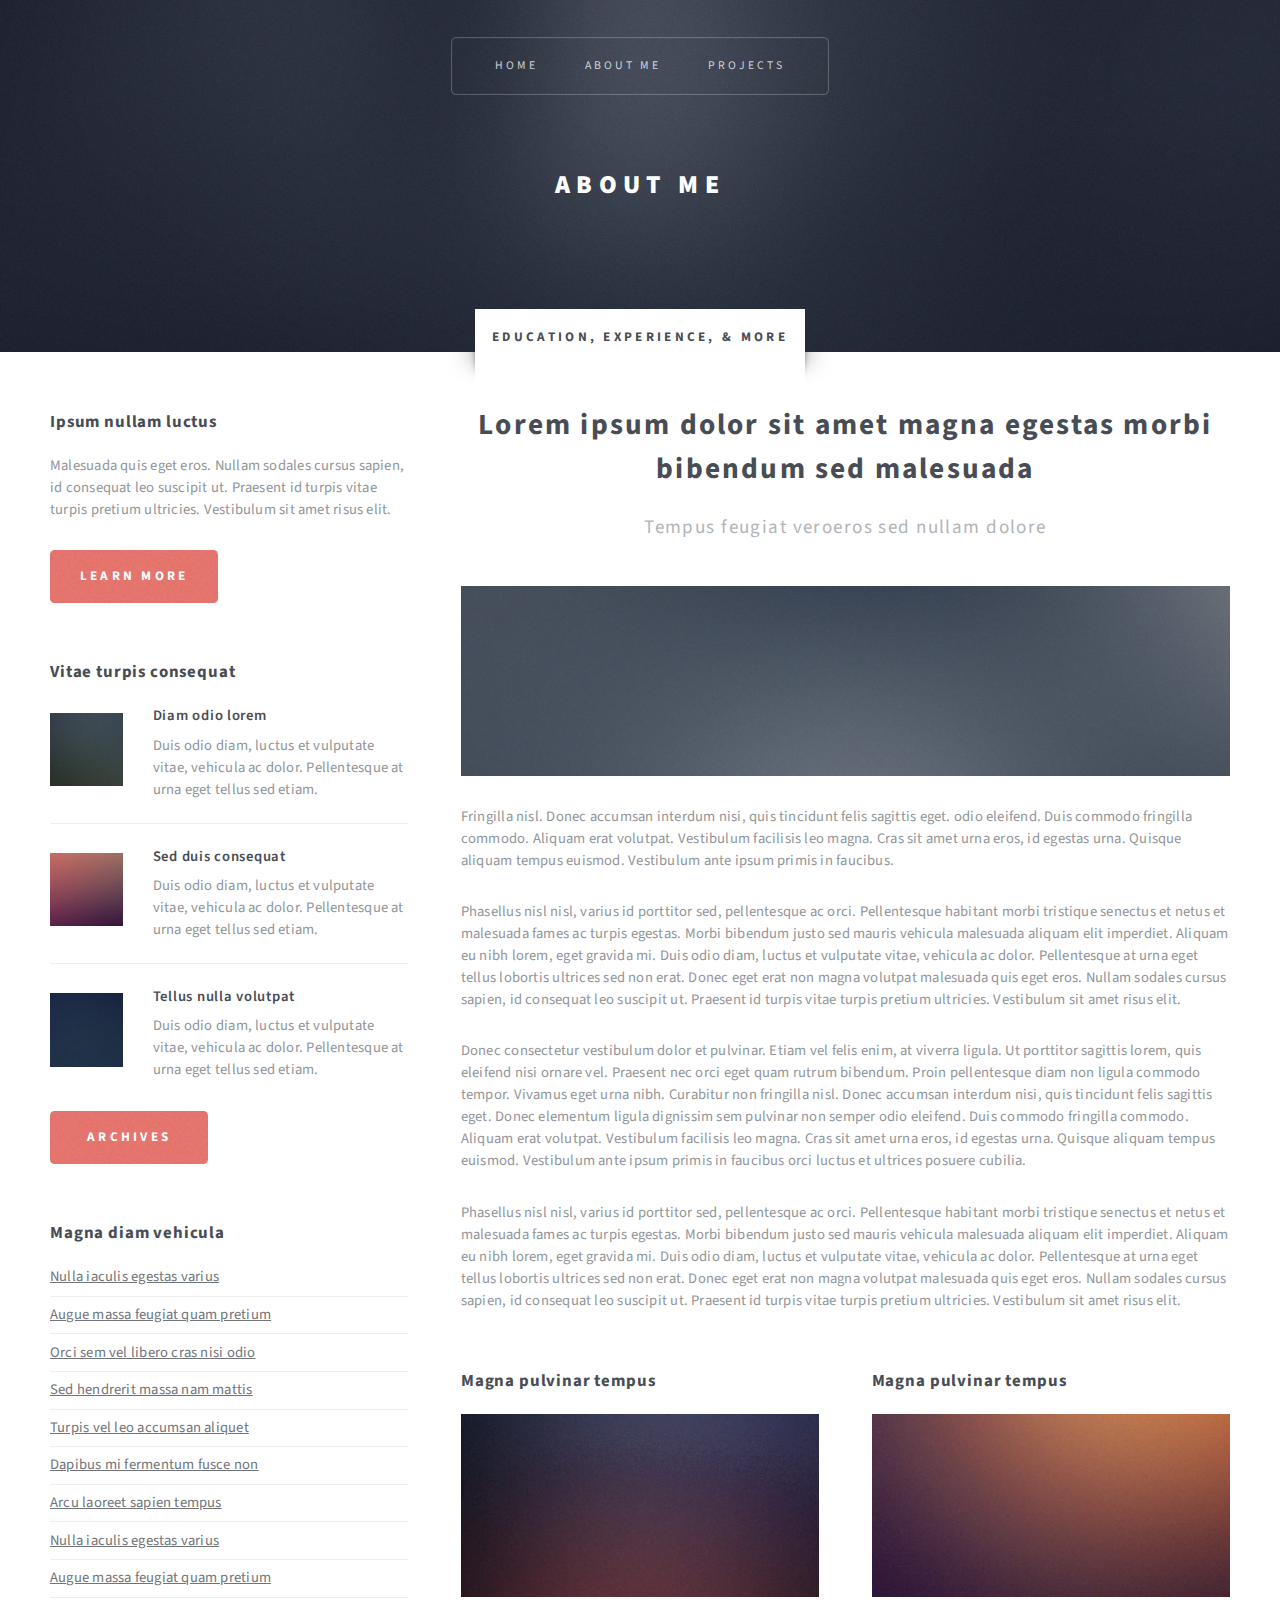
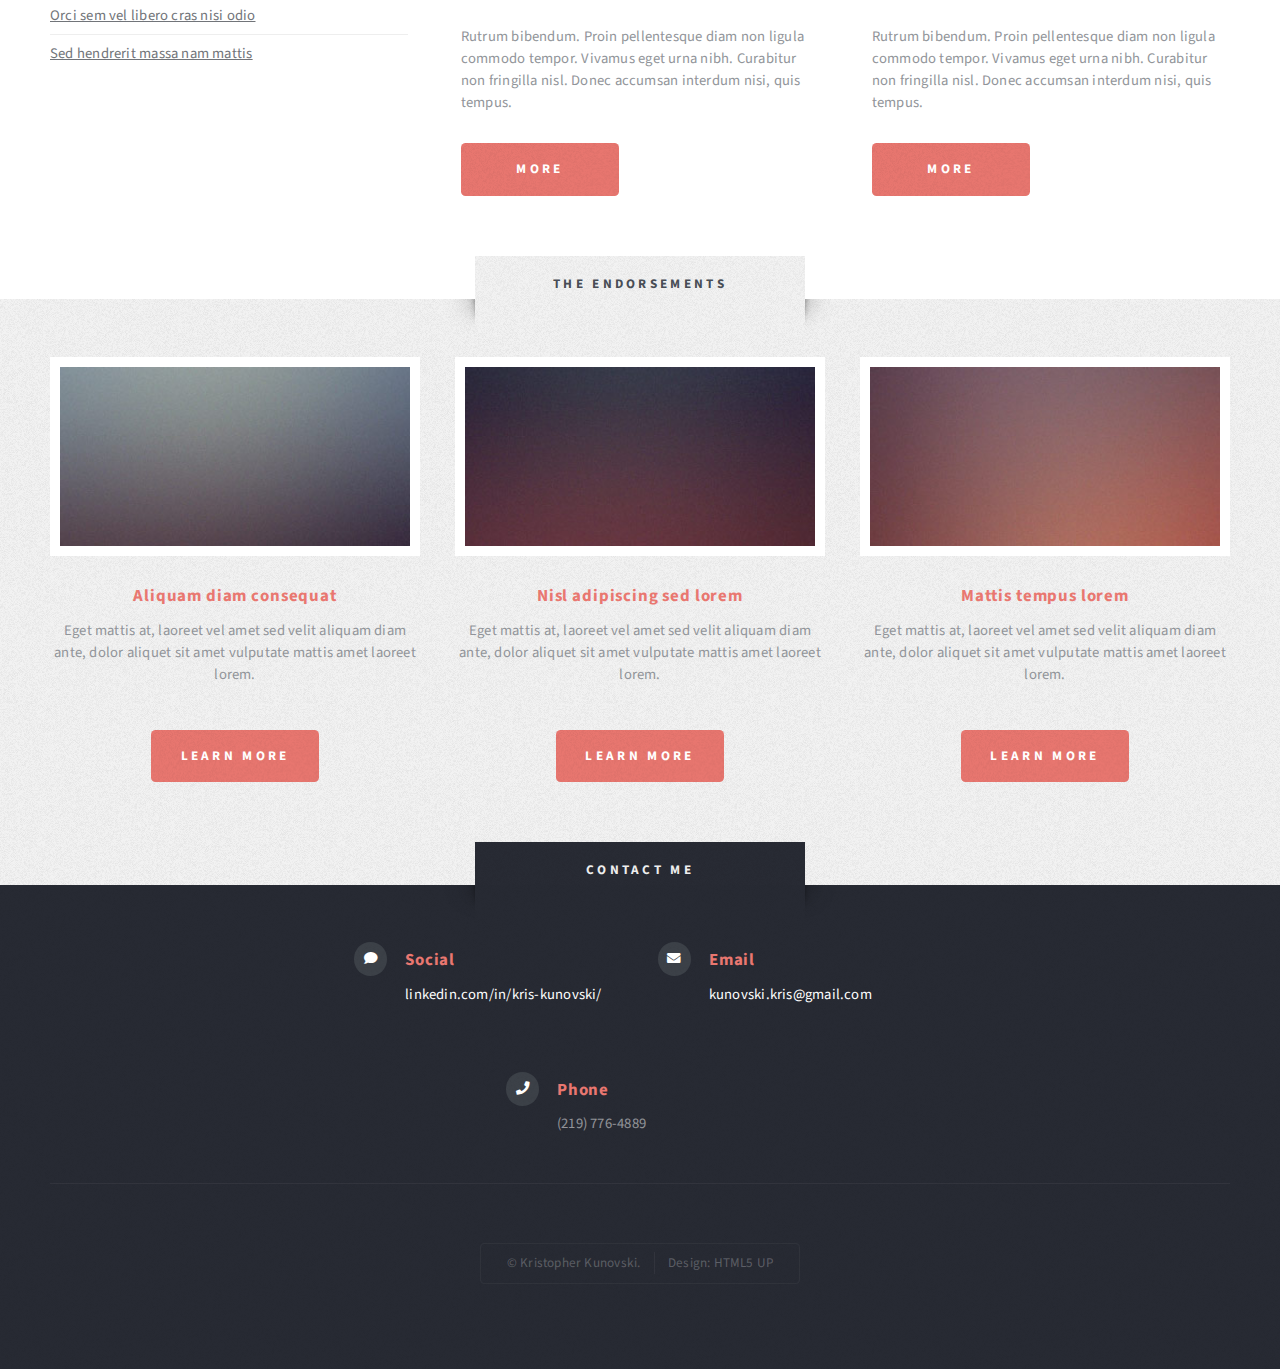
==== about-me.html @ 483a8f1d "Add basic structure" ====
<!DOCTYPE HTML>
<!--
	Escape Velocity by HTML5 UP
	html5up.net | @ajlkn
	Free for personal and commercial use under the CCA 3.0 license (html5up.net/license)
-->
<html>
	<head>
		<title>KSK | Portfolio - About Me</title>
		<meta charset="utf-8" />
		<meta name="viewport" content="width=device-width, initial-scale=1, user-scalable=no" />
		<link rel="stylesheet" href="assets/css/main.css" />
	</head>
	<body class="left-sidebar is-preload">
		<div id="page-wrapper">

			<!-- Header -->
				<section id="header" class="wrapper">

					<!-- Logo -->
						<div id="logo">
							<h1><a href="index.html">About Me</a></h1>
							<p></p>
						</div>

					<!-- Nav -->
					<nav id="nav">
						<ul>
							<li class="current"><a href="index.html">Home</a></li>
							<li><a href="about-me.html">About Me</a></li>
							<li>
								<a href="index.html#projects">Projects</a>
								<ul>
									<li><a href="#">Metaporter</a></li>
									<li><a href="#">Mock Reddit Website</a></li>
									<li><a href="#">Rogue</a></li>
								</ul>
							</li>
						</ul>
					</nav>

				</section>

			<!-- Main -->
				<section id="main" class="wrapper style2">
					<div class="title">Education, Experience, & More</div>
					<div class="container">
						<div class="row gtr-150">
							<div class="col-4 col-12-medium">

								<!-- Sidebar -->
									<div id="sidebar">
										<section class="box">
											<header>
												<h2>Ipsum nullam luctus</h2>
											</header>
											<p>Malesuada quis eget eros. Nullam sodales cursus sapien, id consequat
											leo suscipit ut. Praesent id turpis vitae turpis pretium ultricies. Vestibulum sit
											amet risus elit.</p>
											<a href="#" class="button style1">Learn More</a>
										</section>
										<section class="box">
											<header>
												<h2>Vitae turpis consequat</h2>
											</header>
											<ul class="style2">
												<li>
													<article class="box post-excerpt">
														<a href="#" class="image left"><img src="images/pic08.jpg" alt="" /></a>
														<h3><a href="#">Diam odio lorem</a></h3>
														<p>Duis odio diam, luctus et vulputate vitae, vehicula ac dolor. Pellentesque at urna eget tellus sed etiam.</p>
													</article>
												</li>
												<li>
													<article class="box post-excerpt">
														<a href="#" class="image left"><img src="images/pic09.jpg" alt="" /></a>
														<h3><a href="#">Sed duis consequat</a></h3>
														<p>Duis odio diam, luctus et vulputate vitae, vehicula ac dolor. Pellentesque at urna eget tellus sed etiam.</p>
													</article>
												</li>
												<li>
													<article class="box post-excerpt">
														<a href="#" class="image left"><img src="images/pic10.jpg" alt="" /></a>
														<h3><a href="#">Tellus nulla volutpat</a></h3>
														<p>Duis odio diam, luctus et vulputate vitae, vehicula ac dolor. Pellentesque at urna eget tellus sed etiam.</p>
													</article>
												</li>
											</ul>
											<a href="#" class="button style1">Archives</a>
										</section>
										<section class="box">
											<header>
												<h2>Magna diam vehicula</h2>
											</header>
											<ul class="style3">
												<li><a href="#">Nulla iaculis egestas varius</a></li>
												<li><a href="#">Augue massa feugiat quam pretium</a></li>
												<li><a href="#">Orci sem vel libero cras nisi odio</a></li>
												<li><a href="#">Sed hendrerit massa nam mattis</a></li>
												<li><a href="#">Turpis vel leo accumsan aliquet</a></li>
												<li><a href="#">Dapibus mi fermentum fusce non</a></li>
												<li><a href="#">Arcu laoreet sapien tempus</a></li>
												<li><a href="#">Nulla iaculis egestas varius</a></li>
												<li><a href="#">Augue massa feugiat quam pretium</a></li>
												<li><a href="#">Orci sem vel libero cras nisi odio</a></li>
												<li><a href="#">Sed hendrerit massa nam mattis</a></li>
											</ul>
										</section>
									</div>

							</div>
							<div class="col-8 col-12-medium imp-medium">

								<!-- Content -->
									<div id="content">
										<article class="box post">
											<header class="style1">
												<h2>Lorem ipsum dolor sit amet magna egestas morbi bibendum sed malesuada</h2>
												<p>Tempus feugiat veroeros sed nullam dolore</p>
											</header>
											<a href="#" class="image featured">
												<img src="images/pic01.jpg" alt="" />
											</a>
											<p>Fringilla nisl. Donec accumsan interdum nisi, quis tincidunt felis sagittis eget.
											odio eleifend. Duis commodo fringilla commodo. Aliquam erat volutpat. Vestibulum
											facilisis leo magna. Cras sit amet urna eros, id egestas urna. Quisque aliquam
											tempus euismod. Vestibulum ante ipsum primis in faucibus.</p>
											<p>Phasellus nisl nisl, varius id porttitor sed, pellentesque ac orci. Pellentesque
											habitant morbi tristique senectus et netus et malesuada fames ac turpis egestas. Morbi
											bibendum justo sed mauris vehicula malesuada aliquam elit imperdiet. Aliquam eu nibh
											lorem, eget gravida mi. Duis odio diam, luctus et vulputate vitae, vehicula ac dolor.
											Pellentesque at urna eget tellus lobortis ultrices sed non erat. Donec eget erat non
											magna volutpat malesuada quis eget eros. Nullam sodales cursus sapien, id consequat
											leo suscipit ut. Praesent id turpis vitae turpis pretium ultricies. Vestibulum sit
											amet risus elit.</p>
											<p>Donec consectetur vestibulum dolor et pulvinar. Etiam vel felis enim, at viverra
											ligula. Ut porttitor sagittis lorem, quis eleifend nisi ornare vel. Praesent nec orci
											eget quam rutrum bibendum. Proin pellentesque diam non ligula commodo tempor. Vivamus
											eget urna nibh. Curabitur non fringilla nisl. Donec accumsan interdum nisi, quis
											tincidunt felis sagittis eget. Donec elementum ligula dignissim sem pulvinar non semper
											odio eleifend. Duis commodo fringilla commodo. Aliquam erat volutpat. Vestibulum
											facilisis leo magna. Cras sit amet urna eros, id egestas urna. Quisque aliquam
											tempus euismod. Vestibulum ante ipsum primis in faucibus orci luctus et ultrices
											posuere cubilia.</p>
											<p>Phasellus nisl nisl, varius id porttitor sed, pellentesque ac orci. Pellentesque
											habitant morbi tristique senectus et netus et malesuada fames ac turpis egestas. Morbi
											bibendum justo sed mauris vehicula malesuada aliquam elit imperdiet. Aliquam eu nibh
											lorem, eget gravida mi. Duis odio diam, luctus et vulputate vitae, vehicula ac dolor.
											Pellentesque at urna eget tellus lobortis ultrices sed non erat. Donec eget erat non
											magna volutpat malesuada quis eget eros. Nullam sodales cursus sapien, id consequat
											leo suscipit ut. Praesent id turpis vitae turpis pretium ultricies. Vestibulum sit
											amet risus elit.</p>
										</article>
										<div class="row gtr-150">
											<div class="col-6 col-12-small">
												<section class="box">
													<header>
														<h2>Magna pulvinar tempus</h2>
													</header>
													<a href="#" class="image featured"><img src="images/pic05.jpg" alt="" /></a>
													<p>Rutrum bibendum. Proin pellentesque diam non ligula commodo tempor. Vivamus
													eget urna nibh. Curabitur non fringilla nisl. Donec accumsan interdum nisi, quis
													tempus.</p>
													<a href="#" class="button style1">More</a>
												</section>
											</div>
											<div class="col-6 col-12-small">
												<section class="box">
													<header>
														<h2>Magna pulvinar tempus</h2>
													</header>
													<a href="#" class="image featured"><img src="images/pic06.jpg" alt="" /></a>
													<p>Rutrum bibendum. Proin pellentesque diam non ligula commodo tempor. Vivamus
													eget urna nibh. Curabitur non fringilla nisl. Donec accumsan interdum nisi, quis
													tempus.</p>
													<a href="#" class="button style1">More</a>
												</section>
											</div>
										</div>
									</div>

							</div>
						</div>
					</div>
				</section>

			<!-- Highlights -->
				<section id="highlights" class="wrapper style3">
					<div class="title">The Endorsements</div>
					<div class="container">
						<div class="row aln-center">
							<div class="col-4 col-12-medium">
								<section class="highlight">
									<a href="#" class="image featured"><img src="images/pic02.jpg" alt="" /></a>
									<h3><a href="#">Aliquam diam consequat</a></h3>
									<p>Eget mattis at, laoreet vel amet sed velit aliquam diam ante, dolor aliquet sit amet vulputate mattis amet laoreet lorem.</p>
									<ul class="actions">
										<li><a href="#" class="button style1">Learn More</a></li>
									</ul>
								</section>
							</div>
							<div class="col-4 col-12-medium">
								<section class="highlight">
									<a href="#" class="image featured"><img src="images/pic03.jpg" alt="" /></a>
									<h3><a href="#">Nisl adipiscing sed lorem</a></h3>
									<p>Eget mattis at, laoreet vel amet sed velit aliquam diam ante, dolor aliquet sit amet vulputate mattis amet laoreet lorem.</p>
									<ul class="actions">
										<li><a href="#" class="button style1">Learn More</a></li>
									</ul>
								</section>
							</div>
							<div class="col-4 col-12-medium">
								<section class="highlight">
									<a href="#" class="image featured"><img src="images/pic04.jpg" alt="" /></a>
									<h3><a href="#">Mattis tempus lorem</a></h3>
									<p>Eget mattis at, laoreet vel amet sed velit aliquam diam ante, dolor aliquet sit amet vulputate mattis amet laoreet lorem.</p>
									<ul class="actions">
										<li><a href="#" class="button style1">Learn More</a></li>
									</ul>
								</section>
							</div>
						</div>
					</div>
				</section>

			<!-- Footer -->
			<section id="footer" class="wrapper">
				<div class="title">Contact Me</div>
				<div class="container">
					<div class="row" style="justify-content:center;">
						<div class="col-6 col-12-medium">

							<!-- Contact -->
							<section class="feature-list small">
								<div class="row" style="justify-content:center;">
									<div class="col-6 col-12-small">
										<section>
											<h3 class="icon solid fa-comment">Social</h3>
											<p>
												<a href="https://www.linkedin.com/in/kris-kunovski/">linkedin.com/in/kris-kunovski/</a><br />
											</p>
										</section>
									</div>
									<div class="col-6 col-12-small">
										<section style="left-margin:auto;right-margin:auto;">
											<h3 class="icon solid fa-envelope">Email</h3>
											<p>
												<a href="mailto:kunovski.kris@gmail.com">kunovski.kris@gmail.com</a>
											</p>
										</section>
									</div>
									<div class="col-6 col-12-small">
										<section>
											<h3 class="icon solid fa-phone">Phone</h3>
											<p>
												(219) 776-4889
											</p>
										</section>
									</div>
								</div>
							</section>

						</div>
					</div>
					<div id="copyright">
						<ul>
							<li>&copy; Kristopher Kunovski.</li><li>Design: <a href="http://html5up.net">HTML5 UP</a></li>
						</ul>
					</div>
				</div>
			</section>

		</div>

		<!-- Scripts -->
			<script src="assets/js/jquery.min.js"></script>
			<script src="assets/js/jquery.dropotron.min.js"></script>
			<script src="assets/js/browser.min.js"></script>
			<script src="assets/js/breakpoints.min.js"></script>
			<script src="assets/js/util.js"></script>
			<script src="assets/js/main.js"></script>

	</body>
</html>
---- assets/css/main.css ----
@import url("fontawesome-all.min.css");
@import url("https://fonts.googleapis.com/css?family=Source+Sans+Pro:400,400italic,700,900");

/*
	Escape Velocity by HTML5 UP
	html5up.net | @ajlkn
	Free for personal and commercial use under the CCA 3.0 license (html5up.net/license)
*/

html, body, div, span, applet, object,
iframe, h1, h2, h3, h4, h5, h6, p, blockquote,
pre, a, abbr, acronym, address, big, cite,
code, del, dfn, em, img, ins, kbd, q, s, samp,
small, strike, strong, sub, sup, tt, var, b,
u, i, center, dl, dt, dd, ol, ul, li, fieldset,
form, label, legend, table, caption, tbody,
tfoot, thead, tr, th, td, article, aside,
canvas, details, embed, figure, figcaption,
footer, header, hgroup, menu, nav, output, ruby,
section, summary, time, mark, audio, video {
	margin: 0;
	padding: 0;
	border: 0;
	font-size: 100%;
	font: inherit;
	vertical-align: baseline;}

article, aside, details, figcaption, figure,
footer, header, hgroup, menu, nav, section {
	display: block;}

body {
	line-height: 1;
}

ol, ul {
	list-style: none;
}

blockquote, q {
	quotes: none;
}

	blockquote:before, blockquote:after, q:before, q:after {
		content: '';
		content: none;
	}

table {
	border-collapse: collapse;
	border-spacing: 0;
}

body {
	-webkit-text-size-adjust: none;
}

mark {
	background-color: transparent;
	color: inherit;
}

input::-moz-focus-inner {
	border: 0;
	padding: 0;
}

input, select, textarea {
	-moz-appearance: none;
	-webkit-appearance: none;
	-ms-appearance: none;
	appearance: none;
}

/* Basic */

	@-ms-viewport {
		width: device-width;
	}

	html {
		box-sizing: border-box;
	}

	*, *:before, *:after {
		box-sizing: inherit;
	}

	body.is-preload *, body.is-preload *:before, body.is-preload *:after {
		-moz-animation: none !important;
		-webkit-animation: none !important;
		-ms-animation: none !important;
		animation: none !important;
		-moz-transition: none !important;
		-webkit-transition: none !important;
		-ms-transition: none !important;
		transition: none !important;
	}

	body, input, textarea, select {
		font-family: 'Source Sans Pro', sans-serif;
		font-weight: 400;
		color: #919499;
		font-size: 14pt;
		line-height: 1.75em;
		letter-spacing: 0.025em;
	}

	h1, h2, h3, h4, h5, h6 {
		font-weight: 700;
		color: #484d55;
	}

		h1 a, h2 a, h3 a, h4 a, h5 a, h6 a {
			color: inherit;
			text-decoration: none;
		}

	a {
		-moz-transition: color .25s ease-in-out;
		-webkit-transition: color .25s ease-in-out;
		-ms-transition: color .25s ease-in-out;
		transition: color .25s ease-in-out;
		text-decoration: underline;
		color: #717479;
	}

		a:hover {
			text-decoration: none;
		}

	strong, b {
		font-weight: 700;
		color: #484d55;
	}

	blockquote {
		border-left: solid 0.5em #ddd;
		padding: 1em 0 1em 2em;
		font-style: italic;
	}

	em, i {
		font-style: italic;
	}

	hr {
		border: 0;
		border-top: solid 1px #ddd;
		margin: 2em 0 2em 0;
	}

	sub {
		position: relative;
		top: 0.5em;
		font-size: 0.8em;
	}

	sup {
		position: relative;
		top: -0.5em;
		font-size: 0.8em;
	}

	.nobr {
		white-space: nowrap;
	}

	br.clear {
		clear: both;
	}

	p, ul, ol, dl, table, blockquote, form {
		margin-bottom: 2em;
	}

/* Container */

	.container {
		margin: 0 auto;
		max-width: 100%;
		width: 68em;
	}

		@media screen and (max-width: 1680px) {

			.container {
				width: 70em;
			}

		}

		@media screen and (max-width: 1280px) {

			.container {
				width: calc(100% - 100px);
			}

		}

		@media screen and (max-width: 980px) {

			.container {
				width: calc(100% - 100px);
			}

		}

		@media screen and (max-width: 736px) {

			.container {
				width: calc(100% - 40px);
			}

		}

/* Row */

	.row {
		display: flex;
		flex-wrap: wrap;
		box-sizing: border-box;
		align-items: stretch;
	}

		.row > * {
			box-sizing: border-box;
		}

		.row.gtr-uniform > * > :last-child {
			margin-bottom: 0;
		}

		.row.aln-left {
			justify-content: flex-start;
		}

		.row.aln-center {
			justify-content: center;
		}

		.row.aln-right {
			justify-content: flex-end;
		}

		.row.aln-top {
			align-items: flex-start;
		}

		.row.aln-middle {
			align-items: center;
		}

		.row.aln-bottom {
			align-items: flex-end;
		}

		.row > .imp {
			order: -1;
		}

		.row > .col-1 {
			width: 8.33333%;
		}

		.row > .off-1 {
			margin-left: 8.33333%;
		}

		.row > .col-2 {
			width: 16.66667%;
		}

		.row > .off-2 {
			margin-left: 16.66667%;
		}

		.row > .col-3 {
			width: 25%;
		}

		.row > .off-3 {
			margin-left: 25%;
		}

		.row > .col-4 {
			width: 33.33333%;
		}

		.row > .off-4 {
			margin-left: 33.33333%;
		}

		.row > .col-5 {
			width: 41.66667%;
		}

		.row > .off-5 {
			margin-left: 41.66667%;
		}

		.row > .col-6 {
			width: 50%;
		}

		.row > .off-6 {
			margin-left: 50%;
		}

		.row > .col-7 {
			width: 58.33333%;
		}

		.row > .off-7 {
			margin-left: 58.33333%;
		}

		.row > .col-8 {
			width: 66.66667%;
		}

		.row > .off-8 {
			margin-left: 66.66667%;
		}

		.row > .col-9 {
			width: 75%;
		}

		.row > .off-9 {
			margin-left: 75%;
		}

		.row > .col-10 {
			width: 83.33333%;
		}

		.row > .off-10 {
			margin-left: 83.33333%;
		}

		.row > .col-11 {
			width: 91.66667%;
		}

		.row > .off-11 {
			margin-left: 91.66667%;
		}

		.row > .col-12 {
			width: 100%;
		}

		.row > .off-12 {
			margin-left: 100%;
		}

		.row.gtr-0 {
			margin-top: 0px;
			margin-left: 0px;
		}

			.row.gtr-0 > * {
				padding: 0px 0 0 0px;
			}

			.row.gtr-0.gtr-uniform {
				margin-top: 0px;
			}

				.row.gtr-0.gtr-uniform > * {
					padding-top: 0px;
				}

		.row.gtr-25 {
			margin-top: -12.5px;
			margin-left: -12.5px;
		}

			.row.gtr-25 > * {
				padding: 12.5px 0 0 12.5px;
			}

			.row.gtr-25.gtr-uniform {
				margin-top: -12.5px;
			}

				.row.gtr-25.gtr-uniform > * {
					padding-top: 12.5px;
				}

		.row.gtr-50 {
			margin-top: -25px;
			margin-left: -25px;
		}

			.row.gtr-50 > * {
				padding: 25px 0 0 25px;
			}

			.row.gtr-50.gtr-uniform {
				margin-top: -25px;
			}

				.row.gtr-50.gtr-uniform > * {
					padding-top: 25px;
				}

		.row {
			margin-top: -50px;
			margin-left: -50px;
		}

			.row > * {
				padding: 50px 0 0 50px;
			}

			.row.gtr-uniform {
				margin-top: -50px;
			}

				.row.gtr-uniform > * {
					padding-top: 50px;
				}

		.row.gtr-150 {
			margin-top: -75px;
			margin-left: -75px;
		}

			.row.gtr-150 > * {
				padding: 75px 0 0 75px;
			}

			.row.gtr-150.gtr-uniform {
				margin-top: -75px;
			}

				.row.gtr-150.gtr-uniform > * {
					padding-top: 75px;
				}

		.row.gtr-200 {
			margin-top: -100px;
			margin-left: -100px;
		}

			.row.gtr-200 > * {
				padding: 100px 0 0 100px;
			}

			.row.gtr-200.gtr-uniform {
				margin-top: -100px;
			}

				.row.gtr-200.gtr-uniform > * {
					padding-top: 100px;
				}

		@media screen and (max-width: 1680px) {

			.row {
				display: flex;
				flex-wrap: wrap;
				box-sizing: border-box;
				align-items: stretch;
			}

				.row > * {
					box-sizing: border-box;
				}

				.row.gtr-uniform > * > :last-child {
					margin-bottom: 0;
				}

				.row.aln-left {
					justify-content: flex-start;
				}

				.row.aln-center {
					justify-content: center;
				}

				.row.aln-right {
					justify-content: flex-end;
				}

				.row.aln-top {
					align-items: flex-start;
				}

				.row.aln-middle {
					align-items: center;
				}

				.row.aln-bottom {
					align-items: flex-end;
				}

				.row > .imp-xlarge {
					order: -1;
				}

				.row > .col-1-xlarge {
					width: 8.33333%;
				}

				.row > .off-1-xlarge {
					margin-left: 8.33333%;
				}

				.row > .col-2-xlarge {
					width: 16.66667%;
				}

				.row > .off-2-xlarge {
					margin-left: 16.66667%;
				}

				.row > .col-3-xlarge {
					width: 25%;
				}

				.row > .off-3-xlarge {
					margin-left: 25%;
				}

				.row > .col-4-xlarge {
					width: 33.33333%;
				}

				.row > .off-4-xlarge {
					margin-left: 33.33333%;
				}

				.row > .col-5-xlarge {
					width: 41.66667%;
				}

				.row > .off-5-xlarge {
					margin-left: 41.66667%;
				}

				.row > .col-6-xlarge {
					width: 50%;
				}

				.row > .off-6-xlarge {
					margin-left: 50%;
				}

				.row > .col-7-xlarge {
					width: 58.33333%;
				}

				.row > .off-7-xlarge {
					margin-left: 58.33333%;
				}

				.row > .col-8-xlarge {
					width: 66.66667%;
				}

				.row > .off-8-xlarge {
					margin-left: 66.66667%;
				}

				.row > .col-9-xlarge {
					width: 75%;
				}

				.row > .off-9-xlarge {
					margin-left: 75%;
				}

				.row > .col-10-xlarge {
					width: 83.33333%;
				}

				.row > .off-10-xlarge {
					margin-left: 83.33333%;
				}

				.row > .col-11-xlarge {
					width: 91.66667%;
				}

				.row > .off-11-xlarge {
					margin-left: 91.66667%;
				}

				.row > .col-12-xlarge {
					width: 100%;
				}

				.row > .off-12-xlarge {
					margin-left: 100%;
				}

				.row.gtr-0 {
					margin-top: 0px;
					margin-left: 0px;
				}

					.row.gtr-0 > * {
						padding: 0px 0 0 0px;
					}

					.row.gtr-0.gtr-uniform {
						margin-top: 0px;
					}

						.row.gtr-0.gtr-uniform > * {
							padding-top: 0px;
						}

				.row.gtr-25 {
					margin-top: -12.5px;
					margin-left: -12.5px;
				}

					.row.gtr-25 > * {
						padding: 12.5px 0 0 12.5px;
					}

					.row.gtr-25.gtr-uniform {
						margin-top: -12.5px;
					}

						.row.gtr-25.gtr-uniform > * {
							padding-top: 12.5px;
						}

				.row.gtr-50 {
					margin-top: -25px;
					margin-left: -25px;
				}

					.row.gtr-50 > * {
						padding: 25px 0 0 25px;
					}

					.row.gtr-50.gtr-uniform {
						margin-top: -25px;
					}

						.row.gtr-50.gtr-uniform > * {
							padding-top: 25px;
						}

				.row {
					margin-top: -50px;
					margin-left: -50px;
				}

					.row > * {
						padding: 50px 0 0 50px;
					}

					.row.gtr-uniform {
						margin-top: -50px;
					}

						.row.gtr-uniform > * {
							padding-top: 50px;
						}

				.row.gtr-150 {
					margin-top: -75px;
					margin-left: -75px;
				}

					.row.gtr-150 > * {
						padding: 75px 0 0 75px;
					}

					.row.gtr-150.gtr-uniform {
						margin-top: -75px;
					}

						.row.gtr-150.gtr-uniform > * {
							padding-top: 75px;
						}

				.row.gtr-200 {
					margin-top: -100px;
					margin-left: -100px;
				}

					.row.gtr-200 > * {
						padding: 100px 0 0 100px;
					}

					.row.gtr-200.gtr-uniform {
						margin-top: -100px;
					}

						.row.gtr-200.gtr-uniform > * {
							padding-top: 100px;
						}

		}

		@media screen and (max-width: 1280px) {

			.row {
				display: flex;
				flex-wrap: wrap;
				box-sizing: border-box;
				align-items: stretch;
			}

				.row > * {
					box-sizing: border-box;
				}

				.row.gtr-uniform > * > :last-child {
					margin-bottom: 0;
				}

				.row.aln-left {
					justify-content: flex-start;
				}

				.row.aln-center {
					justify-content: center;
				}

				.row.aln-right {
					justify-content: flex-end;
				}

				.row.aln-top {
					align-items: flex-start;
				}

				.row.aln-middle {
					align-items: center;
				}

				.row.aln-bottom {
					align-items: flex-end;
				}

				.row > .imp-large {
					order: -1;
				}

				.row > .col-1-large {
					width: 8.33333%;
				}

				.row > .off-1-large {
					margin-left: 8.33333%;
				}

				.row > .col-2-large {
					width: 16.66667%;
				}

				.row > .off-2-large {
					margin-left: 16.66667%;
				}

				.row > .col-3-large {
					width: 25%;
				}

				.row > .off-3-large {
					margin-left: 25%;
				}

				.row > .col-4-large {
					width: 33.33333%;
				}

				.row > .off-4-large {
					margin-left: 33.33333%;
				}

				.row > .col-5-large {
					width: 41.66667%;
				}

				.row > .off-5-large {
					margin-left: 41.66667%;
				}

				.row > .col-6-large {
					width: 50%;
				}

				.row > .off-6-large {
					margin-left: 50%;
				}

				.row > .col-7-large {
					width: 58.33333%;
				}

				.row > .off-7-large {
					margin-left: 58.33333%;
				}

				.row > .col-8-large {
					width: 66.66667%;
				}

				.row > .off-8-large {
					margin-left: 66.66667%;
				}

				.row > .col-9-large {
					width: 75%;
				}

				.row > .off-9-large {
					margin-left: 75%;
				}

				.row > .col-10-large {
					width: 83.33333%;
				}

				.row > .off-10-large {
					margin-left: 83.33333%;
				}

				.row > .col-11-large {
					width: 91.66667%;
				}

				.row > .off-11-large {
					margin-left: 91.66667%;
				}

				.row > .col-12-large {
					width: 100%;
				}

				.row > .off-12-large {
					margin-left: 100%;
				}

				.row.gtr-0 {
					margin-top: 0px;
					margin-left: 0px;
				}

					.row.gtr-0 > * {
						padding: 0px 0 0 0px;
					}

					.row.gtr-0.gtr-uniform {
						margin-top: 0px;
					}

						.row.gtr-0.gtr-uniform > * {
							padding-top: 0px;
						}

				.row.gtr-25 {
					margin-top: -8.75px;
					margin-left: -8.75px;
				}

					.row.gtr-25 > * {
						padding: 8.75px 0 0 8.75px;
					}

					.row.gtr-25.gtr-uniform {
						margin-top: -8.75px;
					}

						.row.gtr-25.gtr-uniform > * {
							padding-top: 8.75px;
						}

				.row.gtr-50 {
					margin-top: -17.5px;
					margin-left: -17.5px;
				}

					.row.gtr-50 > * {
						padding: 17.5px 0 0 17.5px;
					}

					.row.gtr-50.gtr-uniform {
						margin-top: -17.5px;
					}

						.row.gtr-50.gtr-uniform > * {
							padding-top: 17.5px;
						}

				.row {
					margin-top: -35px;
					margin-left: -35px;
				}

					.row > * {
						padding: 35px 0 0 35px;
					}

					.row.gtr-uniform {
						margin-top: -35px;
					}

						.row.gtr-uniform > * {
							padding-top: 35px;
						}

				.row.gtr-150 {
					margin-top: -52.5px;
					margin-left: -52.5px;
				}

					.row.gtr-150 > * {
						padding: 52.5px 0 0 52.5px;
					}

					.row.gtr-150.gtr-uniform {
						margin-top: -52.5px;
					}

						.row.gtr-150.gtr-uniform > * {
							padding-top: 52.5px;
						}

				.row.gtr-200 {
					margin-top: -70px;
					margin-left: -70px;
				}

					.row.gtr-200 > * {
						padding: 70px 0 0 70px;
					}

					.row.gtr-200.gtr-uniform {
						margin-top: -70px;
					}

						.row.gtr-200.gtr-uniform > * {
							padding-top: 70px;
						}

		}

		@media screen and (max-width: 980px) {

			.row {
				display: flex;
				flex-wrap: wrap;
				box-sizing: border-box;
				align-items: stretch;
			}

				.row > * {
					box-sizing: border-box;
				}

				.row.gtr-uniform > * > :last-child {
					margin-bottom: 0;
				}

				.row.aln-left {
					justify-content: flex-start;
				}

				.row.aln-center {
					justify-content: center;
				}

				.row.aln-right {
					justify-content: flex-end;
				}

				.row.aln-top {
					align-items: flex-start;
				}

				.row.aln-middle {
					align-items: center;
				}

				.row.aln-bottom {
					align-items: flex-end;
				}

				.row > .imp-medium {
					order: -1;
				}

				.row > .col-1-medium {
					width: 8.33333%;
				}

				.row > .off-1-medium {
					margin-left: 8.33333%;
				}

				.row > .col-2-medium {
					width: 16.66667%;
				}

				.row > .off-2-medium {
					margin-left: 16.66667%;
				}

				.row > .col-3-medium {
					width: 25%;
				}

				.row > .off-3-medium {
					margin-left: 25%;
				}

				.row > .col-4-medium {
					width: 33.33333%;
				}

				.row > .off-4-medium {
					margin-left: 33.33333%;
				}

				.row > .col-5-medium {
					width: 41.66667%;
				}

				.row > .off-5-medium {
					margin-left: 41.66667%;
				}

				.row > .col-6-medium {
					width: 50%;
				}

				.row > .off-6-medium {
					margin-left: 50%;
				}

				.row > .col-7-medium {
					width: 58.33333%;
				}

				.row > .off-7-medium {
					margin-left: 58.33333%;
				}

				.row > .col-8-medium {
					width: 66.66667%;
				}

				.row > .off-8-medium {
					margin-left: 66.66667%;
				}

				.row > .col-9-medium {
					width: 75%;
				}

				.row > .off-9-medium {
					margin-left: 75%;
				}

				.row > .col-10-medium {
					width: 83.33333%;
				}

				.row > .off-10-medium {
					margin-left: 83.33333%;
				}

				.row > .col-11-medium {
					width: 91.66667%;
				}

				.row > .off-11-medium {
					margin-left: 91.66667%;
				}

				.row > .col-12-medium {
					width: 100%;
				}

				.row > .off-12-medium {
					margin-left: 100%;
				}

				.row.gtr-0 {
					margin-top: 0px;
					margin-left: 0px;
				}

					.row.gtr-0 > * {
						padding: 0px 0 0 0px;
					}

					.row.gtr-0.gtr-uniform {
						margin-top: 0px;
					}

						.row.gtr-0.gtr-uniform > * {
							padding-top: 0px;
						}

				.row.gtr-25 {
					margin-top: -12.5px;
					margin-left: -12.5px;
				}

					.row.gtr-25 > * {
						padding: 12.5px 0 0 12.5px;
					}

					.row.gtr-25.gtr-uniform {
						margin-top: -12.5px;
					}

						.row.gtr-25.gtr-uniform > * {
							padding-top: 12.5px;
						}

				.row.gtr-50 {
					margin-top: -25px;
					margin-left: -25px;
				}

					.row.gtr-50 > * {
						padding: 25px 0 0 25px;
					}

					.row.gtr-50.gtr-uniform {
						margin-top: -25px;
					}

						.row.gtr-50.gtr-uniform > * {
							padding-top: 25px;
						}

				.row {
					margin-top: -50px;
					margin-left: -50px;
				}

					.row > * {
						padding: 50px 0 0 50px;
					}

					.row.gtr-uniform {
						margin-top: -50px;
					}

						.row.gtr-uniform > * {
							padding-top: 50px;
						}

				.row.gtr-150 {
					margin-top: -75px;
					margin-left: -75px;
				}

					.row.gtr-150 > * {
						padding: 75px 0 0 75px;
					}

					.row.gtr-150.gtr-uniform {
						margin-top: -75px;
					}

						.row.gtr-150.gtr-uniform > * {
							padding-top: 75px;
						}

				.row.gtr-200 {
					margin-top: -100px;
					margin-left: -100px;
				}

					.row.gtr-200 > * {
						padding: 100px 0 0 100px;
					}

					.row.gtr-200.gtr-uniform {
						margin-top: -100px;
					}

						.row.gtr-200.gtr-uniform > * {
							padding-top: 100px;
						}

		}

		@media screen and (max-width: 736px) {

			.row {
				display: flex;
				flex-wrap: wrap;
				box-sizing: border-box;
				align-items: stretch;
			}

				.row > * {
					box-sizing: border-box;
				}

				.row.gtr-uniform > * > :last-child {
					margin-bottom: 0;
				}

				.row.aln-left {
					justify-content: flex-start;
				}

				.row.aln-center {
					justify-content: center;
				}

				.row.aln-right {
					justify-content: flex-end;
				}

				.row.aln-top {
					align-items: flex-start;
				}

				.row.aln-middle {
					align-items: center;
				}

				.row.aln-bottom {
					align-items: flex-end;
				}

				.row > .imp-small {
					order: -1;
				}

				.row > .col-1-small {
					width: 8.33333%;
				}

				.row > .off-1-small {
					margin-left: 8.33333%;
				}

				.row > .col-2-small {
					width: 16.66667%;
				}

				.row > .off-2-small {
					margin-left: 16.66667%;
				}

				.row > .col-3-small {
					width: 25%;
				}

				.row > .off-3-small {
					margin-left: 25%;
				}

				.row > .col-4-small {
					width: 33.33333%;
				}

				.row > .off-4-small {
					margin-left: 33.33333%;
				}

				.row > .col-5-small {
					width: 41.66667%;
				}

				.row > .off-5-small {
					margin-left: 41.66667%;
				}

				.row > .col-6-small {
					width: 50%;
				}

				.row > .off-6-small {
					margin-left: 50%;
				}

				.row > .col-7-small {
					width: 58.33333%;
				}

				.row > .off-7-small {
					margin-left: 58.33333%;
				}

				.row > .col-8-small {
					width: 66.66667%;
				}

				.row > .off-8-small {
					margin-left: 66.66667%;
				}

				.row > .col-9-small {
					width: 75%;
				}

				.row > .off-9-small {
					margin-left: 75%;
				}

				.row > .col-10-small {
					width: 83.33333%;
				}

				.row > .off-10-small {
					margin-left: 83.33333%;
				}

				.row > .col-11-small {
					width: 91.66667%;
				}

				.row > .off-11-small {
					margin-left: 91.66667%;
				}

				.row > .col-12-small {
					width: 100%;
				}

				.row > .off-12-small {
					margin-left: 100%;
				}

				.row.gtr-0 {
					margin-top: 0px;
					margin-left: 0px;
				}

					.row.gtr-0 > * {
						padding: 0px 0 0 0px;
					}

					.row.gtr-0.gtr-uniform {
						margin-top: 0px;
					}

						.row.gtr-0.gtr-uniform > * {
							padding-top: 0px;
						}

				.row.gtr-25 {
					margin-top: -7.5px;
					margin-left: -7.5px;
				}

					.row.gtr-25 > * {
						padding: 7.5px 0 0 7.5px;
					}

					.row.gtr-25.gtr-uniform {
						margin-top: -7.5px;
					}

						.row.gtr-25.gtr-uniform > * {
							padding-top: 7.5px;
						}

				.row.gtr-50 {
					margin-top: -15px;
					margin-left: -15px;
				}

					.row.gtr-50 > * {
						padding: 15px 0 0 15px;
					}

					.row.gtr-50.gtr-uniform {
						margin-top: -15px;
					}

						.row.gtr-50.gtr-uniform > * {
							padding-top: 15px;
						}

				.row {
					margin-top: -30px;
					margin-left: -30px;
				}

					.row > * {
						padding: 30px 0 0 30px;
					}

					.row.gtr-uniform {
						margin-top: -30px;
					}

						.row.gtr-uniform > * {
							padding-top: 30px;
						}

				.row.gtr-150 {
					margin-top: -45px;
					margin-left: -45px;
				}

					.row.gtr-150 > * {
						padding: 45px 0 0 45px;
					}

					.row.gtr-150.gtr-uniform {
						margin-top: -45px;
					}

						.row.gtr-150.gtr-uniform > * {
							padding-top: 45px;
						}

				.row.gtr-200 {
					margin-top: -60px;
					margin-left: -60px;
				}

					.row.gtr-200 > * {
						padding: 60px 0 0 60px;
					}

					.row.gtr-200.gtr-uniform {
						margin-top: -60px;
					}

						.row.gtr-200.gtr-uniform > * {
							padding-top: 60px;
						}

		}

/* Section/Article */

	section,
	article {
		margin: 0 0 4em 0;
	}

	section > :last-child,
	article > :last-child,
	section:last-child,
	article:last-child {
		margin-bottom: 0;
	}

	header.style1 {
		text-align: center;
		padding: 3em 0 3em 0;
	}

		header.style1 h2 {
			font-weight: 700;
			font-size: 2em;
			letter-spacing: 0.075em;
			line-height: 1.5em;
		}

		header.style1 p {
			color: #b1b4b9;
			display: block;
			margin: 1.15em 0 0 0;
			font-size: 1.3em;
			letter-spacing: 0.075em;
			line-height: 1.5em;
		}

/* Table */

	table {
		width: 100%;
	}

		table.default {
			width: 100%;
		}

			table.default tbody tr:nth-child(2n+2) {
				background: #f4f4f4;
			}

			table.default td {
				padding: 0.5em 1em 0.5em 1em;
			}

			table.default th {
				text-align: left;
				font-weight: 400;
				padding: 0.5em 1em 0.5em 1em;
			}

			table.default thead {
				background: #484d55;
				color: #fff;
			}

			table.default tfoot {
				background: #eee;
			}

/* Form */

	form label {
		display: block;
		font-weight: 700;
		color: #484d55;
		margin: 0.25em 0 0.5em 0;
	}

	form input[type="text"],
	form input[type="email"],
	form input[type="password"],
	form select,
	form textarea {
		-moz-transition: all .25s ease-in-out;
		-webkit-transition: all .25s ease-in-out;
		-ms-transition: all .25s ease-in-out;
		transition: all .25s ease-in-out;
		-webkit-appearance: none;
		display: block;
		border: 0;
		background: #eee;
		box-shadow: inset 0px 0px 1px 0px #a0a1a7;
		border-radius: 0.35em;
		width: 100%;
		padding: 0.75em 1em 0.75em 1em;
	}

		form input[type="text"]:focus,
		form input[type="email"]:focus,
		form input[type="password"]:focus,
		form select:focus,
		form textarea:focus {
			background: #f8f8f8;
		}

	form input[type="text"],
	form input[type="email"]
	input[type="password"] {
		line-height: 1em;
	}

	form select {
		line-height: 1em;
	}

	form textarea {
		min-height: 8em;
	}

	form ul.actions {
		margin-top: 0;
	}

	form ::-webkit-input-placeholder {
		color: #555 !important;
		font-style: italic;
		line-height: 1.35em;
	}

	form :-moz-placeholder {
		color: #555 !important;
		font-style: italic;
	}

	form ::-moz-placeholder {
		color: #555 !important;
		font-style: italic;
	}

	form :-ms-input-placeholder {
		color: #555 !important;
		font-style: italic;
	}

	form ::-moz-focus-inner {
		border: 0;
	}

/* Image */

	.image {
		display: inline-block;
	}

		.image img {
			display: block;
			width: 100%;
		}

		.image.fit {
			display: block;
			width: 100%;
		}

		.image.left {
			float: left;
			margin: 0 2em 2em 0;
		}

		.image.centered {
			display: block;
			margin: 0 0 2em 0;
		}

			.image.centered img {
				margin: 0 auto;
				width: auto;
			}

		.image.featured {
			display: block;
			width: 100%;
			margin: 0 0 2em 0;
		}

/* Button */

	input[type="button"],
	input[type="submit"],
	input[type="reset"],
	button,
	.button {
		-moz-transition: all .25s ease-in-out;
		-webkit-transition: all .25s ease-in-out;
		-ms-transition: all .25s ease-in-out;
		transition: all .25s ease-in-out;
		display: inline-block;
		background: #444;
		text-align: center;
		text-transform: uppercase;
		font-weight: 700;
		letter-spacing: 0.25em;
		text-decoration: none;
		border-radius: 0.35em;
		border: 0;
		outline: 0;
		cursor: pointer;
		padding: 0 2.25em 0 2.25em;
		font-size: 0.9em;
		min-width: 12em;
		height: 4em;
		line-height: 4em;
	}

		input[type="button"]:hover,
		input[type="submit"]:hover,
		input[type="reset"]:hover,
		button:hover,
		.button:hover {
			background-color: #f98780;
		}

		input[type="button"].large,
		input[type="submit"].large,
		input[type="reset"].large,
		button.large,
		.button.large {
			font-size: 1em;
			min-width: 14em;
		}

		input[type="button"].style1,
		input[type="submit"].style1,
		input[type="reset"].style1,
		button.style1,
		.button.style1 {
			background: #e97770 url("images/overlay.png");
			color: #fff;
		}

			input[type="button"].style1:hover,
			input[type="submit"].style1:hover,
			input[type="reset"].style1:hover,
			button.style1:hover,
			.button.style1:hover {
				background-color: #f98780;
			}

			input[type="button"].style1:active,
			input[type="submit"].style1:active,
			input[type="reset"].style1:active,
			button.style1:active,
			.button.style1:active {
				background-color: #d96760;
			}

		input[type="button"].style2,
		input[type="submit"].style2,
		input[type="reset"].style2,
		button.style2,
		.button.style2 {
			background: none;
			color: #606167;
			box-shadow: inset 0px 0px 2px 0px #a0a1a7;
		}

			input[type="button"].style2:hover,
			input[type="submit"].style2:hover,
			input[type="reset"].style2:hover,
			button.style2:hover,
			.button.style2:hover {
				box-shadow: inset 0px 0px 2px 0px #606167;
			}

			input[type="button"].style2:active,
			input[type="submit"].style2:active,
			input[type="reset"].style2:active,
			button.style2:active,
			.button.style2:active {
				box-shadow: inset 0px 0px 2px 0px #202127;
			}

		input[type="button"].style3,
		input[type="submit"].style3,
		input[type="reset"].style3,
		button.style3,
		.button.style3 {
			background: #2f333b url("images/overlay.png");
			color: #fff;
		}

			input[type="button"].style3:hover,
			input[type="submit"].style3:hover,
			input[type="reset"].style3:hover,
			button.style3:hover,
			.button.style3:hover {
				background-color: #3f434b;
			}

			input[type="button"].style3:active,
			input[type="submit"].style3:active,
			input[type="reset"].style3:active,
			button.style3:active,
			.button.style3:active {
				background-color: #1f232b;
			}

/* List */

	ul {
		list-style: disc;
		padding-left: 1em;
	}

		ul li {
			padding-left: 0.5em;
		}

		ul.style2 {
			list-style: none;
			padding-left: 0;
		}

			ul.style2 li {
				border-top: solid 1px #eee;
				padding: 1.5em 0 0 0;
				margin: 1.5em 0 0 0;
			}

				ul.style2 li:first-child {
					border-top: 0;
					padding-top: 0;
					margin-top: 0;
				}

		ul.style3 {
			list-style: none;
			padding-left: 0;
		}

			ul.style3 li {
				border-top: solid 1px #eee;
				padding: 0.5em 0 0 0;
				margin: 0.5em 0 0 0;
			}

				ul.style3 li:first-child {
					border-top: 0;
					padding-top: 0;
					margin-top: 0;
				}

	ol {
		list-style: decimal;
		padding-left: 1.25em;
	}

		ol li {
			padding-left: 0.25em;
		}

/* Actions */

	ul.actions {
		list-style: none;
		padding-left: 0;
		margin: 3em 0 0 0;
	}

		ul.actions li {
			display: inline-block;
			margin: 0 0.75em 0 0.75em;
			padding-left: 0;
		}

			ul.actions li:first-child {
				margin-left: 0;
			}

			ul.actions li:last-child {
				margin-right: 0;
			}

		ul.actions.special {
			text-align: center;
		}

/* Feature List */

	.feature-list {
		max-width: 58em;
		margin-left: auto;
		margin-right: auto;
		position: relative;
		top: 0.75em;
	}

		.feature-list section {
			border-top: solid 1px #eee;
			padding-top: 3em;
			padding-left: 5em;
			position: relative;
		}

		@media screen and (min-width: 981px) {

			.feature-list > .row > :nth-child(-n + 2) > section {
				border-top: 0;
				padding-top: 0;
			}

		}

		.feature-list h3 {
			color: #e97770 !important;
			margin: -0.35em 0 0.75em 0;
			font-size: 1.15em;
			letter-spacing: 0.05em;
		}

			.feature-list h3:before {
				display: block;
				color: #fff;
				background: #2f333b url("images/overlay.png");
				border-radius: 2.5em;
				text-align: center;
				width: 2.5em;
				height: 2.5em;
				line-height: 2.5em;
				margin-right: 0.75em;
				position: absolute;
				left: 0;
				margin-top: -0.5em;
			}

		.feature-list.small section {
			padding-left: 3.5em;
		}

		.feature-list.small h3:before {
			font-size: 0.8em;
		}

/* Icons */

	.icon {
		text-decoration: none;
		text-decoration: none;
	}

		.icon:before {
			-moz-osx-font-smoothing: grayscale;
			-webkit-font-smoothing: antialiased;
			display: inline-block;
			font-style: normal;
			font-variant: normal;
			text-rendering: auto;
			line-height: 1;
			text-transform: none !important;
			font-family: 'Font Awesome 5 Free';
			font-weight: 400;
		}

		.icon:before {
			line-height: inherit;
			font-size: 1.25em;
		}

		.icon > .label {
			display: none;
		}

		.icon.solid:before {
			font-weight: 900;
		}

		.icon.brands:before {
			font-family: 'Font Awesome 5 Brands';
		}

/* Box */

	.box header {
		margin: 0 0 1.5em 0;
	}

		.box header.style1 {
			position: relative;
			margin: -0.5em 0 0 0;
			padding-top: 0;
		}

	.box h2 {
		margin: 0 0 0.75em 0;
		font-size: 1.15em;
		letter-spacing: 0.05em;
	}

	.box h3 {
		margin: 0 0 0.5em 0;
		font-size: 1em;
		font-weight: 600;
		letter-spacing: 0.05em;
	}

	.box.post-excerpt .image.left {
		position: relative;
		top: 0.5em;
		width: 5em;
	}

	.box.post-excerpt h3, .box.post-excerpt p {
		margin-left: 7em;
	}

/* Wrapper */

	.wrapper {
		position: relative;
		padding: 6em 0 9em 0;
	}

		.wrapper .title {
			position: absolute;
			top: 0;
			left: 50%;
			text-align: center;
			text-transform: uppercase;
			display: block;
			font-weight: 700;
			letter-spacing: 0.25em;
			font-size: 0.9em;
			width: 25em;
			height: 3.25em;
			top: -3.25em;
			line-height: 3.25em;
			margin-bottom: -3.25em;
			margin-left: -12.5em;
			padding-top: 0.5em;
		}

			.wrapper .title:before {
				content: '';
				position: absolute;
				bottom: -38px;
				left: -35px;
				width: 35px;
				height: 38px;
				background: url("images/shadow.png");
			}

			.wrapper .title:after {
				-moz-transform: scaleX(-1);
				-webkit-transform: scaleX(-1);
				-ms-transform: scaleX(-1);
				transform: scaleX(-1);
				content: '';
				position: absolute;
				bottom: -38px;
				right: -35px;
				width: 35px;
				height: 38px;
				background: url("images/shadow.png");
			}

		.wrapper.style1 {
			background: #e97770 url("images/overlay.png");
			color: #eee;
			color: rgba(255, 255, 255, 0.75);
		}

			.wrapper.style1 .title {
				background: #e97770 url("images/overlay.png");
				color: #fff;
			}

			.wrapper.style1 h1, .wrapper.style1 h2, .wrapper.style1 h3, .wrapper.style1 h4, .wrapper.style1 h5, .wrapper.style1 h6, .wrapper.style1 strong, .wrapper.style1 b, .wrapper.style1 a {
				color: #fff;
			}

		.wrapper.style2 {
			background: #fff;
		}

			.wrapper.style2 .title {
				background: #fff;
				color: #484d55;
			}

		.wrapper.style3 {
			background: #f3f3f3 url("images/overlay.png");
		}

			.wrapper.style3 .title {
				background: #f3f3f3 url("images/overlay.png");
				color: #484d55;
			}

			.wrapper.style3 .image {
				border: solid 10px #fff;
			}

/* Page Wrapper */

	#page-wrapper > section {
		margin-bottom: 0;
	}

/* Header */

	#header {
		display: -moz-flex;
		display: -webkit-flex;
		display: -ms-flex;
		display: flex;
		-moz-align-items: center;
		-webkit-align-items: center;
		-ms-align-items: center;
		align-items: center;
		-moz-justify-content: center;
		-webkit-justify-content: center;
		-ms-justify-content: center;
		justify-content: center;
		position: relative;
		height: 24em;
		background: url("../../images/banner.jpg") center center;
		background-size: cover;
		opacity: 1;
		padding: 0;
	}

		#header:before {
			content: '';
			position: absolute;
			top: 0;
			left: 0;
			width: 100%;
			height: 100%;
			background: url("images/overlay.png");
		}

		.homepage #header {
			height: 35em;
		}

/* Logo */

	#logo {
		width: 100%;
		text-align: center;
		position: relative;
		top: 1.5em;
	}

		#logo h1 {
			font-weight: 900;
			text-transform: uppercase;
			color: #fff;
			font-size: 2em;
			letter-spacing: 0.25em;
		}

		#logo p {
			color: #eee;
			color: rgba(255, 255, 255, 0.5);
			text-transform: uppercase;
			margin: 1.25em 0 0 0;
			display: block;
			letter-spacing: 0.2em;
			font-size: 1em;
		}

/* Nav */

	#nav {
		position: absolute;
		display: block;
		top: 2.5em;
		left: 0;
		width: 100%;
		text-align: center;
	}

		#nav > ul {
			display: inline-block;
			border-radius: 0.35em;
			box-shadow: inset 0px 0px 1px 1px rgba(255, 255, 255, 0.25);
			padding: 0 1.5em 0 1.5em;
		}

			#nav > ul > li {
				display: inline-block;
				text-align: center;
				padding: 0 1.5em 0 1.5em;
			}

				#nav > ul > li > ul {
					display: none;
				}

				#nav > ul > li > a, #nav > ul > li > span {
					display: block;
					color: #eee;
					color: rgba(255, 255, 255, 0.75);
					text-transform: uppercase;
					text-decoration: none;
					font-size: 0.8em;
					letter-spacing: 0.25em;
					height: 5em;
					line-height: 5em;
					-moz-transition: all .25s ease-in-out;
					-webkit-transition: all .25s ease-in-out;
					-o-transition: all .25s ease-in-out;
					-ms-transition: all .25s ease-in-out;
					transition: all .25s ease-in-out;
					outline: 0;
				}

				#nav > ul > li:hover > a {
					color: #fff;
				}

				#nav > ul > li.active > a, #nav > ul > li.active > span {
					color: #fff;
				}

	.dropotron {
		background: #222835 url("images/overlay.png");
		background-color: rgba(44, 50, 63, 0.925);
		padding: 1.25em 1em 1.25em 1em;
		border-radius: 0.35em;
		box-shadow: inset 0px 0px 1px 1px rgba(255, 255, 255, 0.25);
		min-width: 12em;
		text-align: left;
		margin-top: -1.25em;
		margin-left: -1px;
		list-style: none;
	}

		.dropotron.level-0 {
			margin-top: -1px;
			margin-left: 0;
			border-top-left-radius: 0;
			border-top-right-radius: 0;
		}

		.dropotron a, .dropotron span {
			-moz-transition: all .25s ease-in-out;
			-webkit-transition: all .25s ease-in-out;
			-ms-transition: all .25s ease-in-out;
			transition: all .25s ease-in-out;
			display: block;
			color: #eee;
			color: rgba(255, 255, 255, 0.75);
			text-transform: uppercase;
			text-decoration: none;
			font-size: 0.8em;
			letter-spacing: 0.25em;
			border-top: solid 1px rgba(255, 255, 255, 0.15);
			line-height: 3em;
		}

		.dropotron li {
			padding-left: 0;
		}

			.dropotron li:first-child a, .dropotron li:first-child span {
				border-top: 0;
			}

			.dropotron li:hover > a, .dropotron li:hover > span {
				color: #fff;
			}

/* Intro */

	#intro {
		padding-bottom: 8em;
		text-align: center;
	}

		#intro p.style1 {
			font-size: 1.5em;
			letter-spacing: 0.075em;
		}

		#intro p.style2 {
			font-weight: 700;
			color: #fff;
			border-radius: 0.35em;
			box-shadow: inset 0px 0px 1px 1px rgba(255, 255, 255, 0.25);
			font-size: 2.2em;
			letter-spacing: 0.075em;
			line-height: 1.35em;
			padding: 1em 0 1em 0;
			margin-bottom: 1em;
		}

			#intro p.style2 a {
				color: inherit;
				text-decoration: none;
			}

		#intro p.style3 {
			font-size: 1.1em;
			width: 48em;
			margin: 0 auto;
		}

/* Features */

	#features header.style1 {
		padding-bottom: 5em;
	}

	#features ul.actions {
		margin-top: 5em;
	}

/* Highlights */

	#highlights .highlight {
		text-align: center;
	}

		#highlights .highlight h3 {
			color: #e97770;
			margin: 0 0 0.75em 0;
			font-size: 1.15em;
			letter-spacing: 0.05em;
		}

/* Main */

/* Footer */

	#footer {
		background: #282b34 url("images/overlay.png");
		color: #eee;
		color: rgba(255, 255, 255, 0.5);
		padding-bottom: 6em;
	}

		#footer h1, #footer h2, #footer h3, #footer h4, #footer h5, #footer h6, #footer strong, #footer b, #footer a {
			color: #fff;
		}

		#footer hr {
			border-top-color: #333;
			border-top-color: rgba(255, 255, 255, 0.05);
		}

		#footer form input[type="text"],
		#footer form input[type="email"],
		#footer form input[type="password"],
		#footer form select,
		#footer form textarea {
			background: #ccc;
			box-shadow: none;
		}

			#footer form input[type="text"]:focus,
			#footer form input[type="email"]:focus,
			#footer form input[type="password"]:focus,
			#footer form select:focus,
			#footer form textarea:focus {
				background: #fff;
			}

		#footer input[type="button"],
		#footer input[type="submit"],
		#footer input[type="reset"],
		#footer button,
		#footer .button {
			color: #fff;
			box-shadow: inset 0px 0px 2px 0px rgba(255, 255, 255, 0.5);
		}

			#footer input[type="button"]:hover,
			#footer input[type="submit"]:hover,
			#footer input[type="reset"]:hover,
			#footer button:hover,
			#footer .button:hover {
				color: #fff;
				box-shadow: inset 0px 0px 2px 0px rgba(255, 255, 255, 0.65);
			}

			#footer input[type="button"]:active,
			#footer input[type="submit"]:active,
			#footer input[type="reset"]:active,
			#footer button:active,
			#footer .button:active {
				box-shadow: inset 0px 0px 2px 0px rgba(255, 255, 255, 0.75);
			}

			#footer input[type="button"].style2:active,
			#footer input[type="submit"].style2:active,
			#footer input[type="reset"].style2:active,
			#footer button.style2:active,
			#footer .button.style2:active {
				box-shadow: inset 0px 0px 2px 0px rgba(255, 255, 255, 0.75);
			}

		#footer .title {
			background: #282b34 url("images/overlay.png");
			color: #eee;
		}

		#footer header.style1 {
			padding-bottom: 6em;
			margin-bottom: 6em;
			border-bottom: solid 1px rgba(255, 255, 255, 0.05);
		}

			#footer header.style1 h2 {
				color: #fff;
			}

			#footer header.style1 .p {
				color: inherit;
			}

		#footer .feature-list {
			max-width: 100%;
		}

			#footer .feature-list section {
				border-top: none;
			}

			#footer .feature-list h3:before {
				background: #3d4249 url("images/overlay.png");
			}

			#footer a {
				text-decoration: none;
			}

			#footer a:hover {
				text-decoration: underline;
			}

/* Copyright */

	#copyright {
		text-align: center;
		padding-top: 6em;
		margin-top: 6em;
		border-top: solid 1px rgba(255, 255, 255, 0.05);
	}

		#copyright ul {
			display: inline-block;
			border-radius: 0.35em;
			box-shadow: inset 0px 0px 1px 1px rgba(255, 255, 255, 0.05);
			color: #aaa;
			color: rgba(255, 255, 255, 0.25);
			padding: 0.75em 2em;
			font-size: 0.9em;
		}

			#copyright ul li {
				display: inline-block;
				margin-left: 1em;
				padding-left: 1em;
				border-left: solid 1px #333;
				border-left-color: rgba(255, 255, 255, 0.05);
			}

				#copyright ul li:first-child {
					border-left: 0;
					margin-left: 0;
					padding-left: 0;
				}

		#copyright a {
			color: inherit;
		}

			#copyright a:hover {
				color: #fff;
			}

/* XLarge */

	@media screen and (max-width: 1680px) {

		/* Basic */

			body, input, textarea, select {
				font-size: 12pt;
			}

	}

/* Large */

	@media screen and (max-width: 1280px) {

		/* Basic */

			body, input, select, textarea {
				font-size: 11pt;
				line-height: 1.5em;
				letter-spacing: 0.015em;
			}

		/* Wrapper */

			.wrapper {
				padding: 4em 0 7em 0;
			}

		/* Logo */

			#logo {
				margin-top: -0.5em !important;
			}

				#logo h1 {
					font-size: 1.75em;
				}

		/* Intro */

			#intro {
				padding-bottom: 7em;
			}

				#intro p.style1 {
					font-size: 1.25em;
				}

				#intro p.style2 {
					font-size: 2.25em;
				}

		/* Footer */

			#footer {
				padding-bottom: 4em;
			}

				#footer header.style1 {
					padding-bottom: 4em;
					margin-bottom: 4em;
					border-bottom: solid 1px rgba(255, 255, 255, 0.05);
				}

		/* Copyright */

			#copyright {
				padding-top: 4em;
				margin-top: 4em;
			}

	}

/* Medium */

	#navPanel, #titleBar {
		display: none;
	}

	@media screen and (max-width: 980px) {

		/* Section/Article */

			header br {
				display: none;
			}

		/* Form */

			form ul.actions {
				text-align: center;
			}

		/* Feature List */

			.feature-list {
				max-width: 40em;
			}

				.feature-list section {
					padding-top: 4em;
				}

				.feature-list > .row > :first-child > section {
					border-top: 0;
					padding-top: 0;
				}

		/* Nav */

			#nav {
				display: none;
			}

		/* Logo */

			#logo {
				top: 0;
			}

		/* Intro */

			#intro p.style3 {
				width: auto;
			}

		/* Highlights */

			#highlights .highlight {
				max-width: 40em;
				margin-left: auto;
				margin-right: auto;
			}

		/* Footer */

			#footer .feature-list {
				border-top: solid 1px rgba(255, 255, 255, 0.05);
				padding-top: 4em;
			}

	}

		@media screen and (max-width: 980px) and (min-width: 737px) {

				#footer .feature-list > .row > :nth-child(2) > section {
					border-top: 0;
					padding-top: 0;
				}

		}

	@media screen and (max-width: 980px) {

		/* Nav */

			#page-wrapper {
				-moz-backface-visibility: hidden;
				-webkit-backface-visibility: hidden;
				-ms-backface-visibility: hidden;
				backface-visibility: hidden;
				-moz-transition: -moz-transform 0.5s ease;
				-webkit-transition: -webkit-transform 0.5s ease;
				-ms-transition: -ms-transform 0.5s ease;
				transition: transform 0.5s ease;
				padding-bottom: 1px;
			}

			#titleBar {
				-moz-backface-visibility: hidden;
				-webkit-backface-visibility: hidden;
				-ms-backface-visibility: hidden;
				backface-visibility: hidden;
				-moz-transition: -moz-transform 0.5s ease;
				-webkit-transition: -webkit-transform 0.5s ease;
				-ms-transition: -ms-transform 0.5s ease;
				transition: transform 0.5s ease;
				display: block;
				height: 44px;
				left: 0;
				position: fixed;
				top: 0;
				width: 100%;
				z-index: 10001;
				background: none;
			}

				#titleBar .title {
					display: none;
				}

				#titleBar .toggle {
					text-decoration: none;
					position: absolute;
					top: 0;
					left: 0;
					width: 60px;
					height: 44px;
				}

					#titleBar .toggle:before {
						-moz-osx-font-smoothing: grayscale;
						-webkit-font-smoothing: antialiased;
						display: inline-block;
						font-style: normal;
						font-variant: normal;
						text-rendering: auto;
						line-height: 1;
						text-transform: none !important;
						font-family: 'Font Awesome 5 Free';
						font-weight: 900;
					}

					#titleBar .toggle:before {
						-moz-transition: all .15s ease-in-out;
						-webkit-transition: all .15s ease-in-out;
						-ms-transition: all .15s ease-in-out;
						transition: all .15s ease-in-out;
						text-decoration: none;
						content: '\f0c9';
						font-size: 14px;
						position: absolute;
						top: 6px;
						left: 6px;
						display: block;
						width: 54px;
						height: 38px;
						line-height: 38px;
						text-align: center;
						color: rgba(255, 255, 255, 0.75);
						background-color: rgba(92, 95, 103, 0.5);
						border-radius: 0.25em;
					}

					#titleBar .toggle:active:before {
						background-color: rgba(92, 95, 103, 0.75);
					}

			#navPanel {
				-moz-backface-visibility: hidden;
				-webkit-backface-visibility: hidden;
				-ms-backface-visibility: hidden;
				backface-visibility: hidden;
				-moz-transform: translateX(-275px);
				-webkit-transform: translateX(-275px);
				-ms-transform: translateX(-275px);
				transform: translateX(-275px);
				-moz-transition: -moz-transform 0.5s ease;
				-webkit-transition: -webkit-transform 0.5s ease;
				-ms-transition: -ms-transform 0.5s ease;
				transition: transform 0.5s ease;
				display: block;
				height: 100%;
				left: 0;
				overflow-y: auto;
				position: fixed;
				top: 0;
				width: 275px;
				z-index: 10002;
				background: #242730 url("images/overlay.png");
				box-shadow: inset -3px 0px 4px 0px rgba(0, 0, 0, 0.1);
			}

				#navPanel .link {
					display: block;
					color: rgba(255, 255, 255, 0.5);
					text-transform: uppercase;
					text-decoration: none;
					font-size: 0.85em;
					letter-spacing: 0.15em;
					text-decoration: none;
					height: 44px;
					line-height: 44px;
					border-top: solid 1px rgba(255, 255, 255, 0.05);
					margin: 0 15px 0 15px;
				}

					#navPanel .link:first-child {
						border-top: 0;
					}

				#navPanel .indent-1 {
					display: inline-block;
					width: 1em;
				}

				#navPanel .indent-2 {
					display: inline-block;
					width: 2em;
				}

				#navPanel .indent-3 {
					display: inline-block;
					width: 3em;
				}

				#navPanel .indent-4 {
					display: inline-block;
					width: 4em;
				}

				#navPanel .indent-5 {
					display: inline-block;
					width: 5em;
				}

				#navPanel .depth-0 {
					color: #fff;
				}

			body.navPanel-visible #page-wrapper {
				-moz-transform: translateX(275px);
				-webkit-transform: translateX(275px);
				-ms-transform: translateX(275px);
				transform: translateX(275px);
			}

			body.navPanel-visible #titleBar {
				-moz-transform: translateX(275px);
				-webkit-transform: translateX(275px);
				-ms-transform: translateX(275px);
				transform: translateX(275px);
			}

			body.navPanel-visible #navPanel {
				-moz-transform: translateX(0);
				-webkit-transform: translateX(0);
				-ms-transform: translateX(0);
				transform: translateX(0);
			}

	}

/* Small */

	@media screen and (max-width: 736px) {

		/* Basic */

			body, input, select, textarea {
				line-height: 1.5em;
				font-size: 10.5pt;
				letter-spacing: 0;
			}

			h2, h3, h4, h5, h6 {
				font-size: 1.2em;
				letter-spacing: 0.05em;
				margin: 0 0 1em 0;
			}

			hr {
				margin: 1em 0 1em 0;
			}

		/* Section/Article */

			section, article {
				clear: both;
			}

			header br {
				display: none;
			}

			header.style1 {
				padding: 0 0 1em 0;
			}

				header.style1 h2 {
					font-size: 1.5em;
					letter-spacing: 0.075em;
					line-height: 1.25em;
				}

				header.style1 p {
					font-size: 1em;
					letter-spacing: 0;
					display: block;
					margin: 0;
				}

		/* Button */

			input[type="button"],
			input[type="submit"],
			input[type="reset"],
			button,
			.button {
				display: block;
				width: 100%;
				font-size: 1em;
				max-width: 30em;
				margin: 0 auto;
			}

		/* Actions */

			ul.actions {
				margin: 2em 0 0 0;
			}

				ul.actions li {
					margin: 15px 0 0 0;
					display: block;
				}

					ul.actions li:first-child {
						margin-top: 0;
					}

		/* Feature List */

			.feature-list section {
				padding-top: 2em;
				padding-left: 4em;
			}

			.feature-list h3:before {
				font-size: 0.9em;
			}

		/* Box */

			.box.post-excerpt .image.left {
				position: relative;
				top: 0.25em;
				width: 25%;
				margin: 0;
			}

			.box.post-excerpt h3, .box.post-excerpt p {
				margin-left: 32.5%;
			}

		/* Wrapper */

			.wrapper {
				padding: 3em 0 6em 0;
			}

				.wrapper .title {
					font-size: 0.9em;
					width: 18em;
					height: 2.5em;
					top: -2.5em;
					line-height: 2.5em;
					margin-bottom: -2.5em;
					margin-left: -9em;
					padding-top: 0.5em;
				}

					.wrapper .title:before, .wrapper .title:after {
						height: 15px;
						bottom: -15px;
						background-size: 100% 100%;
					}

		/* Header */

			#header {
				height: 17em;
			}

				.homepage #header {
					height: 20em;
				}

		/* Logo */

			#logo {
				text-align: center;
				padding-left: 2em;
				padding-right: 2em;
			}

				#logo h1 {
					font-size: 1.5em;
					letter-spacing: 0.2em;
				}

				#logo p {
					margin: 1.25em 0 0 0;
					display: block;
					letter-spacing: 0.2em;
					font-size: 0.9em;
				}

		/* Intro */

			#intro {
				text-align: center;
				padding-right: 2em;
				padding-left: 2em;
				padding-bottom: 5em;
				margin: 0 auto;
			}

				#intro p.style1 {
					margin-bottom: 1.5em;
				}

				#intro p.style2 {
					font-size: 1.5em;
					letter-spacing: 0.05em;
					line-height: 1.25em;
					padding: 1.25em;
				}

		/* Features */

			#features header.style1 {
				padding-bottom: 4em;
			}

			#features ul.actions {
				margin-top: 4em;
			}

		/* Content */

			#content {
				padding: 0 0 2em 0;
			}

				#content header.style1 {
					padding-bottom: 2.5em;
				}

		/* Footer */

			#footer {
				padding-bottom: 0;
			}

				#footer header.style1 {
					padding-bottom: 0;
					margin-bottom: 2em;
					border-bottom: 0;
				}

				#footer .feature-list {
					border-top: 0;
					padding-top: 0;
				}

		/* Copyright */

			#copyright {
				padding-top: 0;
				margin-top: 4em;
				border-top: 0;
			}

				#copyright ul {
					padding: 1em 2em;
					width: 100%;
				}

					#copyright ul li {
						display: block;
						margin: 0.5em 0 0 0;
						border-left: 0;
						padding: 0;
					}

						#copyright ul li:first-child {
							margin-top: 0;
						}

	}
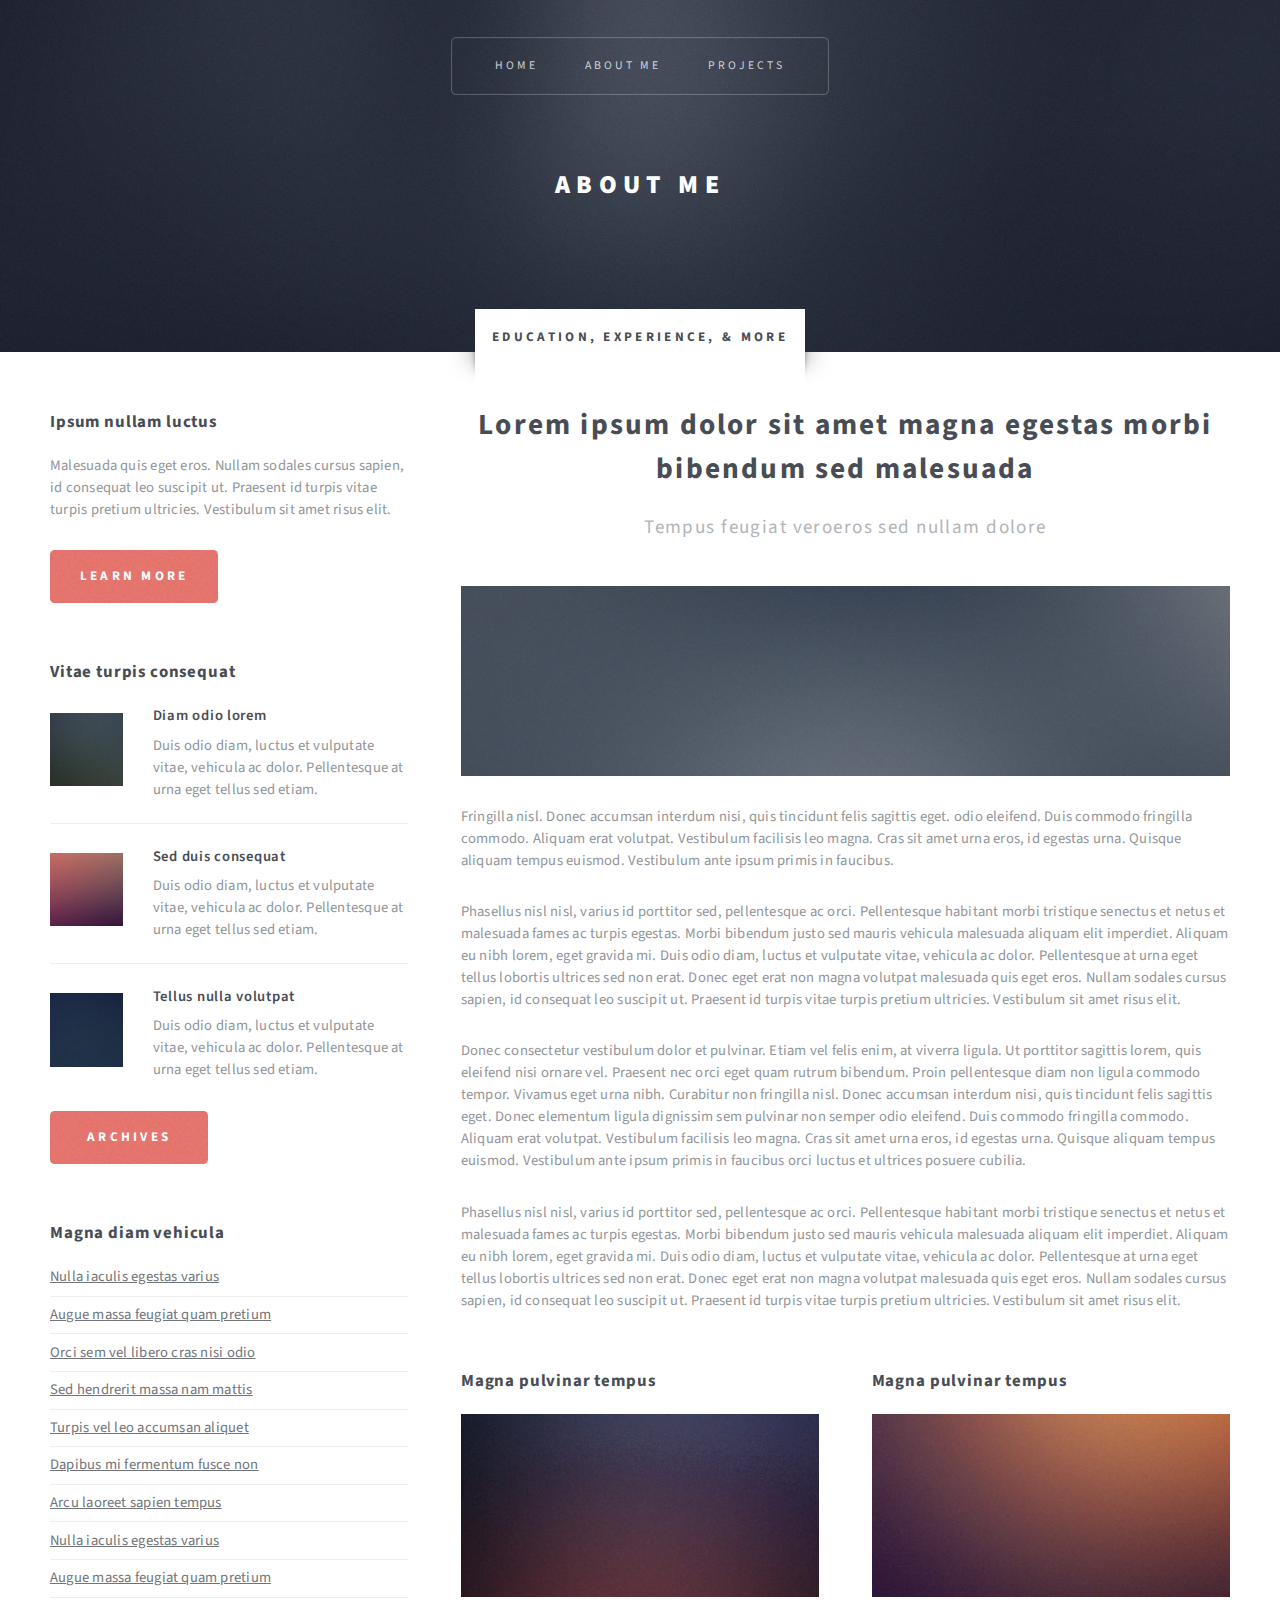
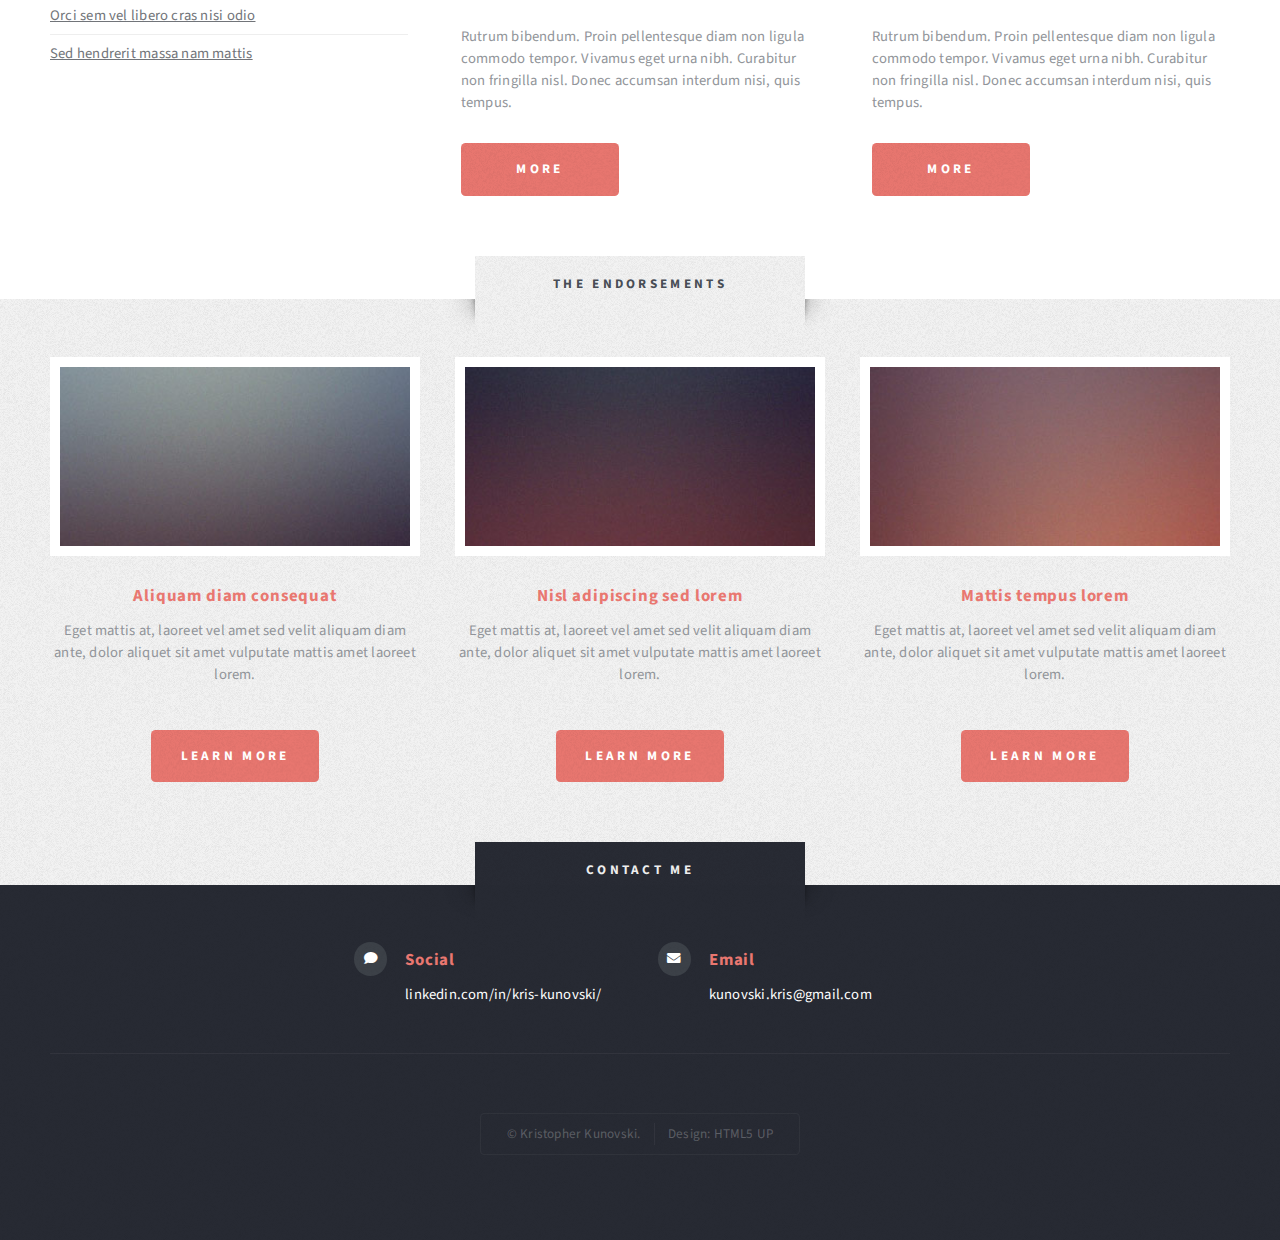
==== commit 86aabfb7: "Add most of MockReddit and Rogue content" ====
--- a/about-me.html
+++ b/about-me.html
@@ -31,9 +31,9 @@
 							<li>
 								<a href="index.html#projects">Projects</a>
 								<ul>
-									<li><a href="#">Metaporter</a></li>
-									<li><a href="#">Mock Reddit Website</a></li>
-									<li><a href="#">Rogue</a></li>
+									<li><a href="metaporter.html">Metaporter</a></li>
+									<li><a href="mock-reddit.html">Mock Reddit Website</a></li>
+									<li><a href="rogue.html">Rogue</a></li>
 								</ul>
 							</li>
 						</ul>
@@ -249,14 +249,6 @@
 											</p>
 										</section>
 									</div>
-									<div class="col-6 col-12-small">
-										<section>
-											<h3 class="icon solid fa-phone">Phone</h3>
-											<p>
-												(219) 776-4889
-											</p>
-										</section>
-									</div>
 								</div>
 							</section>
 
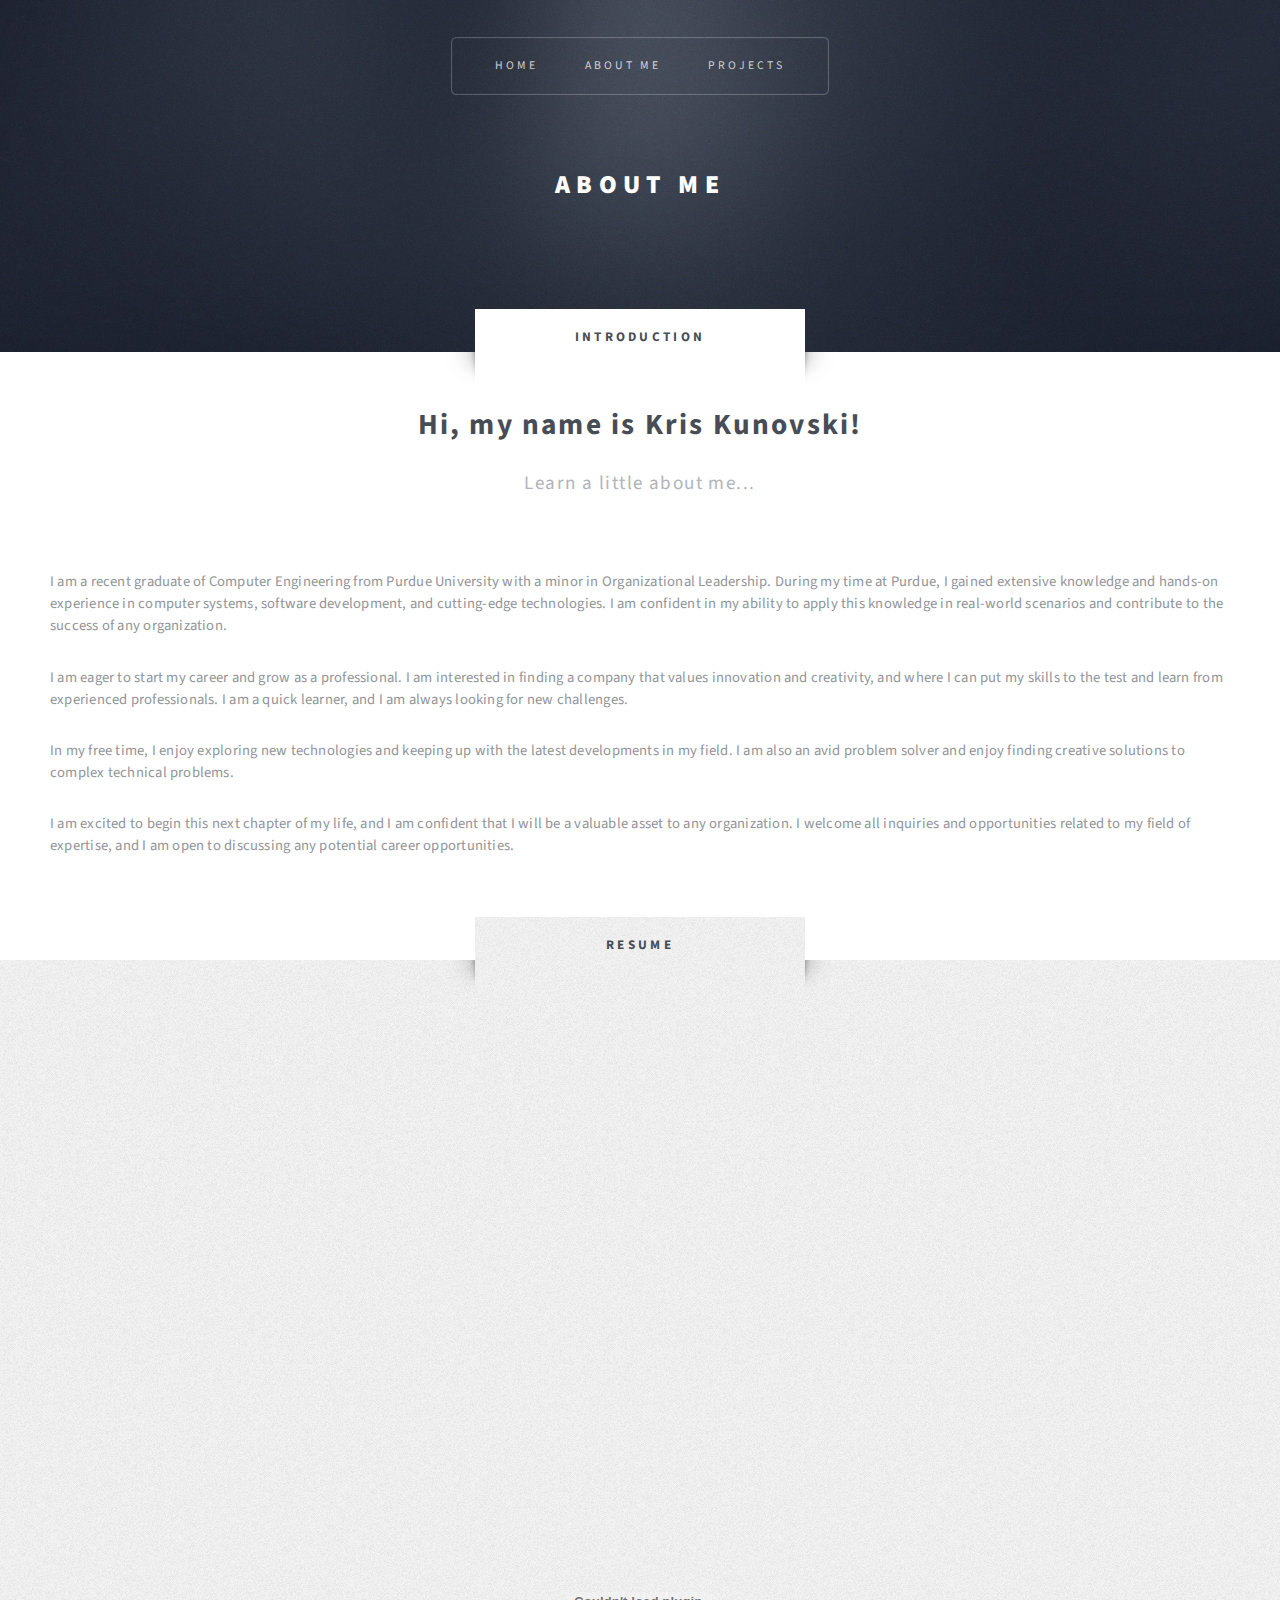
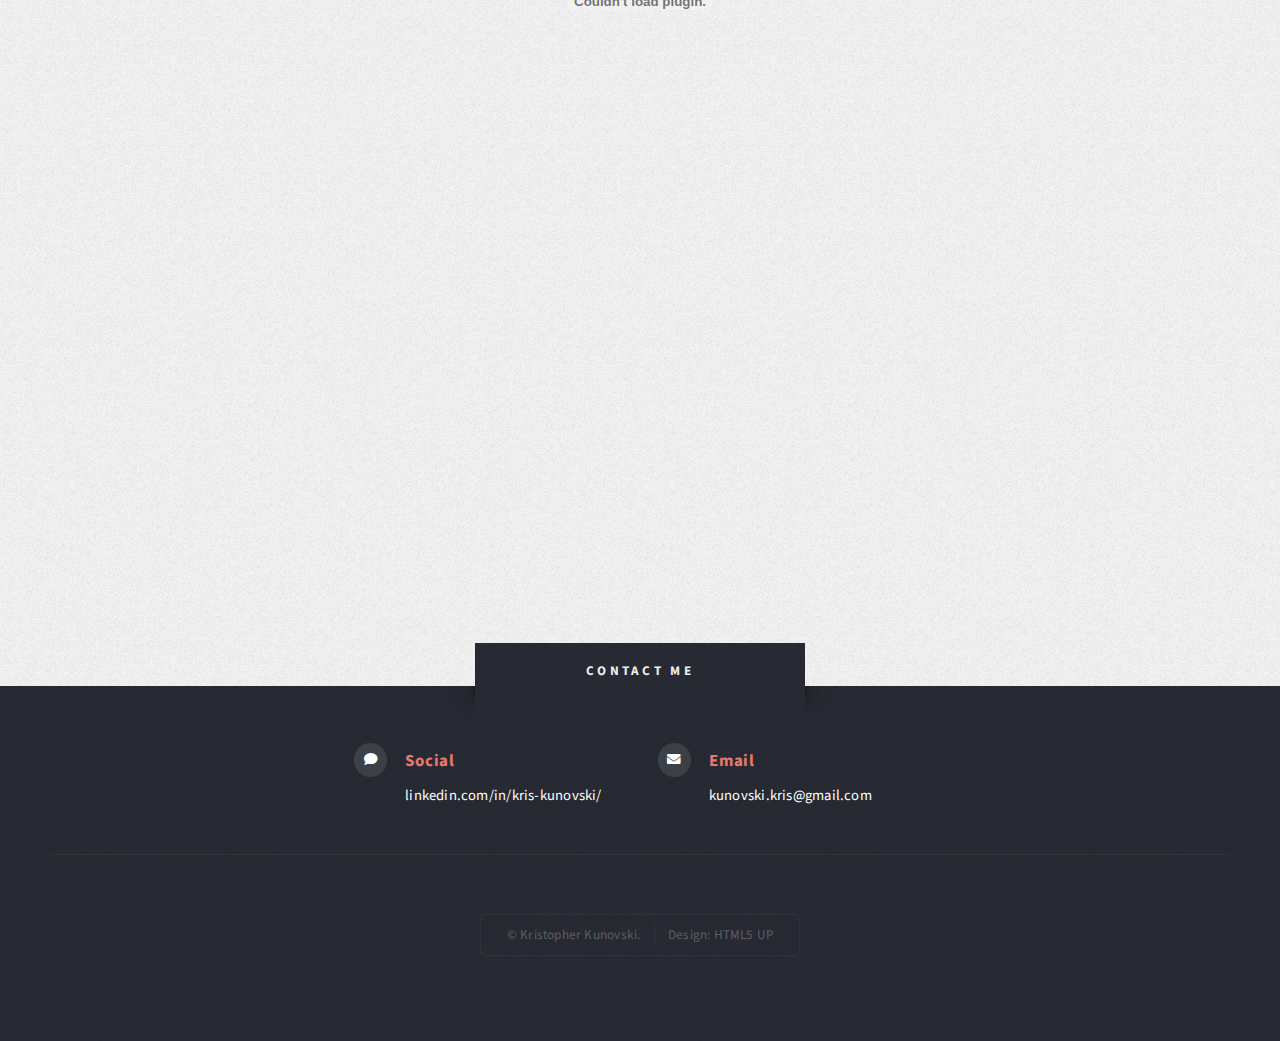
==== commit 39306a03: "Add about me and minor fixes" ====
--- a/about-me.html
+++ b/about-me.html
@@ -10,8 +10,9 @@
 		<meta charset="utf-8" />
 		<meta name="viewport" content="width=device-width, initial-scale=1, user-scalable=no" />
 		<link rel="stylesheet" href="assets/css/main.css" />
+		<link rel="icon" type="image/favicon" href="/images/favicon.ico">
 	</head>
-	<body class="left-sidebar is-preload">
+	<body class="no-sidebar is-preload">
 		<div id="page-wrapper">
 
 			<!-- Header -->
@@ -19,7 +20,7 @@
 
 					<!-- Logo -->
 						<div id="logo">
-							<h1><a href="index.html">About Me</a></h1>
+							<h1>About Me</h1>
 							<p></p>
 						</div>
 
@@ -42,183 +43,41 @@
 				</section>
 
 			<!-- Main -->
-				<section id="main" class="wrapper style2">
-					<div class="title">Education, Experience, & More</div>
+				<div id="main" class="wrapper style2">
+					<div class="title">Introduction</div>
 					<div class="container">
-						<div class="row gtr-150">
-							<div class="col-4 col-12-medium">
 
-								<!-- Sidebar -->
-									<div id="sidebar">
-										<section class="box">
-											<header>
-												<h2>Ipsum nullam luctus</h2>
-											</header>
-											<p>Malesuada quis eget eros. Nullam sodales cursus sapien, id consequat
-											leo suscipit ut. Praesent id turpis vitae turpis pretium ultricies. Vestibulum sit
-											amet risus elit.</p>
-											<a href="#" class="button style1">Learn More</a>
-										</section>
-										<section class="box">
-											<header>
-												<h2>Vitae turpis consequat</h2>
-											</header>
-											<ul class="style2">
-												<li>
-													<article class="box post-excerpt">
-														<a href="#" class="image left"><img src="images/pic08.jpg" alt="" /></a>
-														<h3><a href="#">Diam odio lorem</a></h3>
-														<p>Duis odio diam, luctus et vulputate vitae, vehicula ac dolor. Pellentesque at urna eget tellus sed etiam.</p>
-													</article>
-												</li>
-												<li>
-													<article class="box post-excerpt">
-														<a href="#" class="image left"><img src="images/pic09.jpg" alt="" /></a>
-														<h3><a href="#">Sed duis consequat</a></h3>
-														<p>Duis odio diam, luctus et vulputate vitae, vehicula ac dolor. Pellentesque at urna eget tellus sed etiam.</p>
-													</article>
-												</li>
-												<li>
-													<article class="box post-excerpt">
-														<a href="#" class="image left"><img src="images/pic10.jpg" alt="" /></a>
-														<h3><a href="#">Tellus nulla volutpat</a></h3>
-														<p>Duis odio diam, luctus et vulputate vitae, vehicula ac dolor. Pellentesque at urna eget tellus sed etiam.</p>
-													</article>
-												</li>
-											</ul>
-											<a href="#" class="button style1">Archives</a>
-										</section>
-										<section class="box">
-											<header>
-												<h2>Magna diam vehicula</h2>
-											</header>
-											<ul class="style3">
-												<li><a href="#">Nulla iaculis egestas varius</a></li>
-												<li><a href="#">Augue massa feugiat quam pretium</a></li>
-												<li><a href="#">Orci sem vel libero cras nisi odio</a></li>
-												<li><a href="#">Sed hendrerit massa nam mattis</a></li>
-												<li><a href="#">Turpis vel leo accumsan aliquet</a></li>
-												<li><a href="#">Dapibus mi fermentum fusce non</a></li>
-												<li><a href="#">Arcu laoreet sapien tempus</a></li>
-												<li><a href="#">Nulla iaculis egestas varius</a></li>
-												<li><a href="#">Augue massa feugiat quam pretium</a></li>
-												<li><a href="#">Orci sem vel libero cras nisi odio</a></li>
-												<li><a href="#">Sed hendrerit massa nam mattis</a></li>
-											</ul>
-										</section>
-									</div>
+						<!-- Content -->
+							<div id="content">
+								<article class="box post">
+									<header class="style1">
+										<h2>Hi, my name is Kris Kunovski!</h2>
+										<p>Learn a little about me...</p>
+									</header>
+									<a href="#" class="image featured">
+										<img src="" alt="" />
+									</a>
+									<p>I am a recent graduate of Computer Engineering from Purdue University with a minor in Organizational Leadership. During my time at Purdue, I gained extensive knowledge and hands-on experience in computer systems, software development, and cutting-edge technologies. I am confident in my ability to apply this knowledge in real-world scenarios and contribute to the success of any organization.</p>
 
+									<p>I am eager to start my career and grow as a professional. I am interested in finding a company that values innovation and creativity, and where I can put my skills to the test and learn from experienced professionals. I am a quick learner, and I am always looking for new challenges.</p>
+
+									<p>In my free time, I enjoy exploring new technologies and keeping up with the latest developments in my field. I am also an avid problem solver and enjoy finding creative solutions to complex technical problems.</p>
+
+									<p>I am excited to begin this next chapter of my life, and I am confident that I will be a valuable asset to any organization. I welcome all inquiries and opportunities related to my field of expertise, and I am open to discussing any potential career opportunities.</p>
+
+								</article>
 							</div>
-							<div class="col-8 col-12-medium imp-medium">
 
-								<!-- Content -->
-									<div id="content">
-										<article class="box post">
-											<header class="style1">
-												<h2>Lorem ipsum dolor sit amet magna egestas morbi bibendum sed malesuada</h2>
-												<p>Tempus feugiat veroeros sed nullam dolore</p>
-											</header>
-											<a href="#" class="image featured">
-												<img src="images/pic01.jpg" alt="" />
-											</a>
-											<p>Fringilla nisl. Donec accumsan interdum nisi, quis tincidunt felis sagittis eget.
-											odio eleifend. Duis commodo fringilla commodo. Aliquam erat volutpat. Vestibulum
-											facilisis leo magna. Cras sit amet urna eros, id egestas urna. Quisque aliquam
-											tempus euismod. Vestibulum ante ipsum primis in faucibus.</p>
-											<p>Phasellus nisl nisl, varius id porttitor sed, pellentesque ac orci. Pellentesque
-											habitant morbi tristique senectus et netus et malesuada fames ac turpis egestas. Morbi
-											bibendum justo sed mauris vehicula malesuada aliquam elit imperdiet. Aliquam eu nibh
-											lorem, eget gravida mi. Duis odio diam, luctus et vulputate vitae, vehicula ac dolor.
-											Pellentesque at urna eget tellus lobortis ultrices sed non erat. Donec eget erat non
-											magna volutpat malesuada quis eget eros. Nullam sodales cursus sapien, id consequat
-											leo suscipit ut. Praesent id turpis vitae turpis pretium ultricies. Vestibulum sit
-											amet risus elit.</p>
-											<p>Donec consectetur vestibulum dolor et pulvinar. Etiam vel felis enim, at viverra
-											ligula. Ut porttitor sagittis lorem, quis eleifend nisi ornare vel. Praesent nec orci
-											eget quam rutrum bibendum. Proin pellentesque diam non ligula commodo tempor. Vivamus
-											eget urna nibh. Curabitur non fringilla nisl. Donec accumsan interdum nisi, quis
-											tincidunt felis sagittis eget. Donec elementum ligula dignissim sem pulvinar non semper
-											odio eleifend. Duis commodo fringilla commodo. Aliquam erat volutpat. Vestibulum
-											facilisis leo magna. Cras sit amet urna eros, id egestas urna. Quisque aliquam
-											tempus euismod. Vestibulum ante ipsum primis in faucibus orci luctus et ultrices
-											posuere cubilia.</p>
-											<p>Phasellus nisl nisl, varius id porttitor sed, pellentesque ac orci. Pellentesque
-											habitant morbi tristique senectus et netus et malesuada fames ac turpis egestas. Morbi
-											bibendum justo sed mauris vehicula malesuada aliquam elit imperdiet. Aliquam eu nibh
-											lorem, eget gravida mi. Duis odio diam, luctus et vulputate vitae, vehicula ac dolor.
-											Pellentesque at urna eget tellus lobortis ultrices sed non erat. Donec eget erat non
-											magna volutpat malesuada quis eget eros. Nullam sodales cursus sapien, id consequat
-											leo suscipit ut. Praesent id turpis vitae turpis pretium ultricies. Vestibulum sit
-											amet risus elit.</p>
-										</article>
-										<div class="row gtr-150">
-											<div class="col-6 col-12-small">
-												<section class="box">
-													<header>
-														<h2>Magna pulvinar tempus</h2>
-													</header>
-													<a href="#" class="image featured"><img src="images/pic05.jpg" alt="" /></a>
-													<p>Rutrum bibendum. Proin pellentesque diam non ligula commodo tempor. Vivamus
-													eget urna nibh. Curabitur non fringilla nisl. Donec accumsan interdum nisi, quis
-													tempus.</p>
-													<a href="#" class="button style1">More</a>
-												</section>
-											</div>
-											<div class="col-6 col-12-small">
-												<section class="box">
-													<header>
-														<h2>Magna pulvinar tempus</h2>
-													</header>
-													<a href="#" class="image featured"><img src="images/pic06.jpg" alt="" /></a>
-													<p>Rutrum bibendum. Proin pellentesque diam non ligula commodo tempor. Vivamus
-													eget urna nibh. Curabitur non fringilla nisl. Donec accumsan interdum nisi, quis
-													tempus.</p>
-													<a href="#" class="button style1">More</a>
-												</section>
-											</div>
-										</div>
-									</div>
-
-							</div>
-						</div>
 					</div>
-				</section>
+				</div>
 
 			<!-- Highlights -->
 				<section id="highlights" class="wrapper style3">
-					<div class="title">The Endorsements</div>
+					<div class="title">Resume</div>
 					<div class="container">
 						<div class="row aln-center">
-							<div class="col-4 col-12-medium">
-								<section class="highlight">
-									<a href="#" class="image featured"><img src="images/pic02.jpg" alt="" /></a>
-									<h3><a href="#">Aliquam diam consequat</a></h3>
-									<p>Eget mattis at, laoreet vel amet sed velit aliquam diam ante, dolor aliquet sit amet vulputate mattis amet laoreet lorem.</p>
-									<ul class="actions">
-										<li><a href="#" class="button style1">Learn More</a></li>
-									</ul>
-								</section>
-							</div>
-							<div class="col-4 col-12-medium">
-								<section class="highlight">
-									<a href="#" class="image featured"><img src="images/pic03.jpg" alt="" /></a>
-									<h3><a href="#">Nisl adipiscing sed lorem</a></h3>
-									<p>Eget mattis at, laoreet vel amet sed velit aliquam diam ante, dolor aliquet sit amet vulputate mattis amet laoreet lorem.</p>
-									<ul class="actions">
-										<li><a href="#" class="button style1">Learn More</a></li>
-									</ul>
-								</section>
-							</div>
-							<div class="col-4 col-12-medium">
-								<section class="highlight">
-									<a href="#" class="image featured"><img src="images/pic04.jpg" alt="" /></a>
-									<h3><a href="#">Mattis tempus lorem</a></h3>
-									<p>Eget mattis at, laoreet vel amet sed velit aliquam diam ante, dolor aliquet sit amet vulputate mattis amet laoreet lorem.</p>
-									<ul class="actions">
-										<li><a href="#" class="button style1">Learn More</a></li>
-									</ul>
-								</section>
-							</div>
+								<embed src="images/Kristopher_Kunovski_Resume.pdf" width="950" height="1200"
+									   type="application/pdf" style="margin-left: auto; margin-right: auto;">
 						</div>
 					</div>
 				</section>
